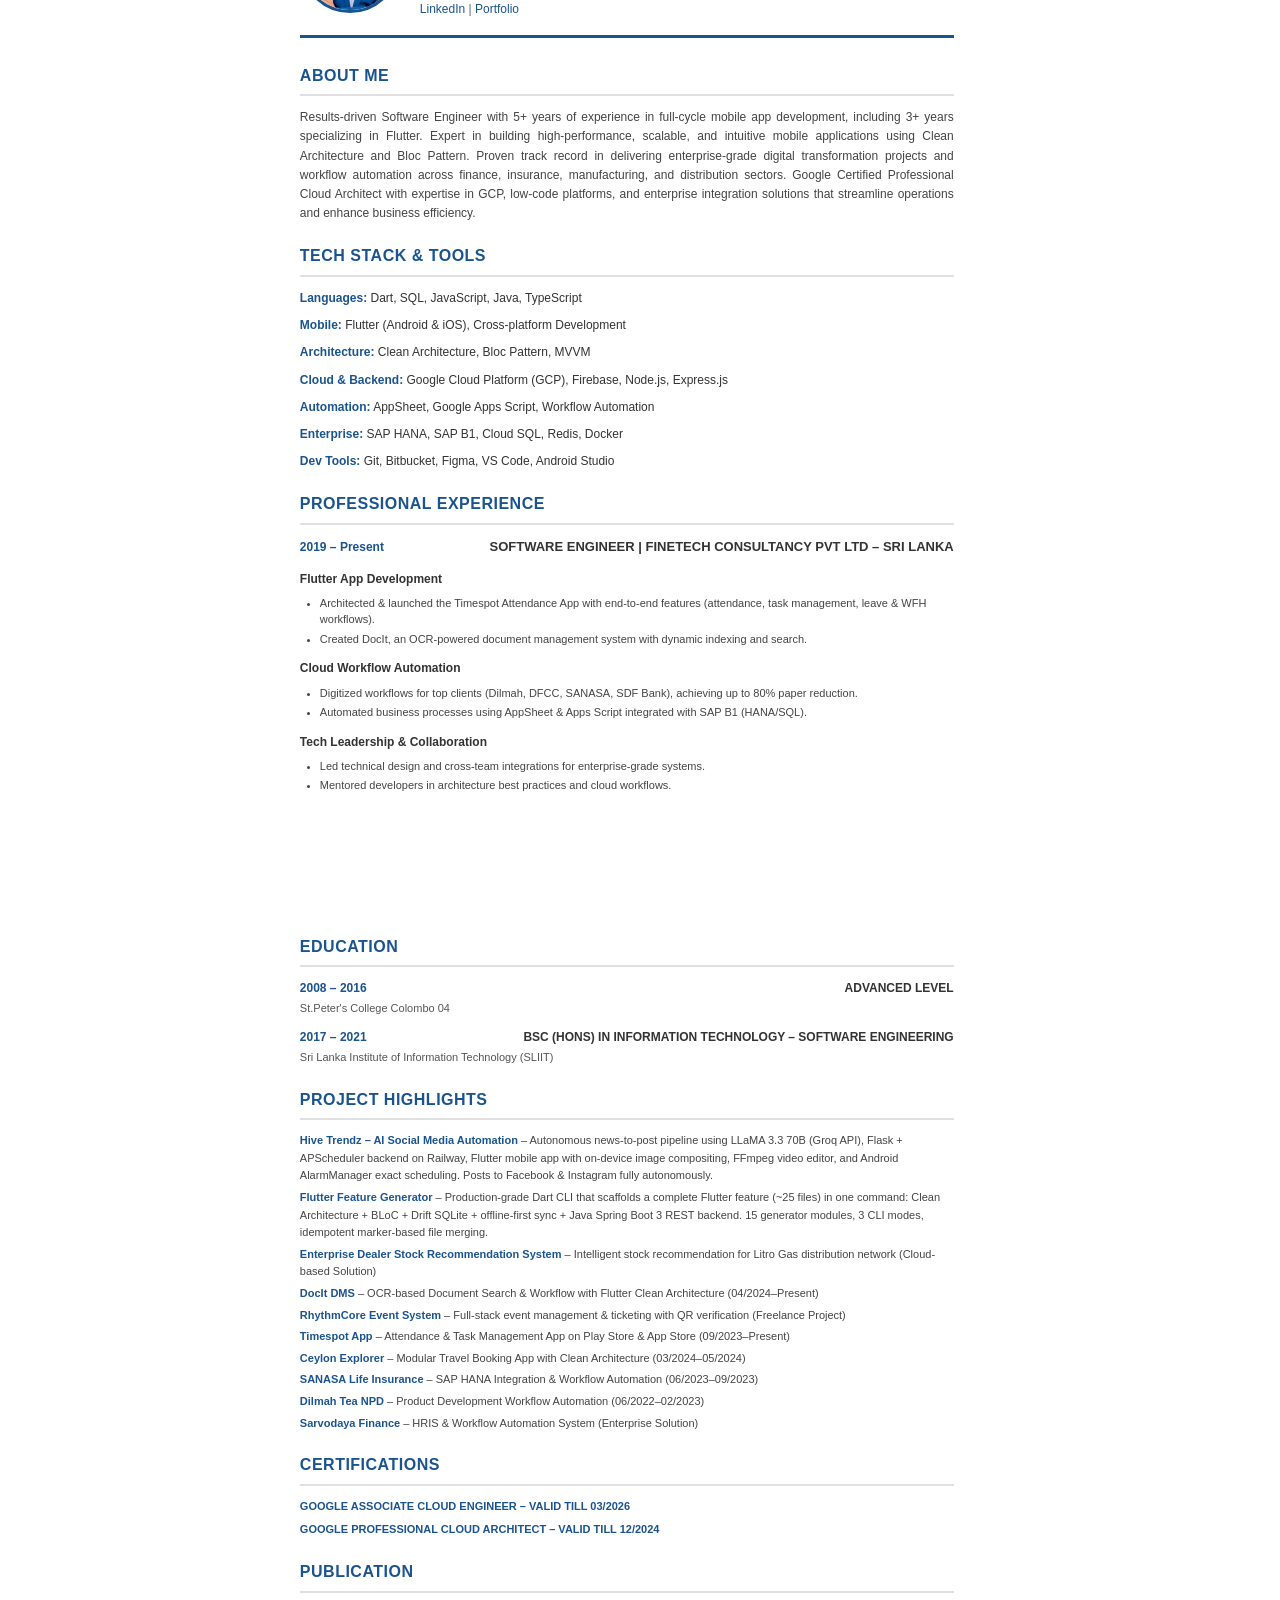
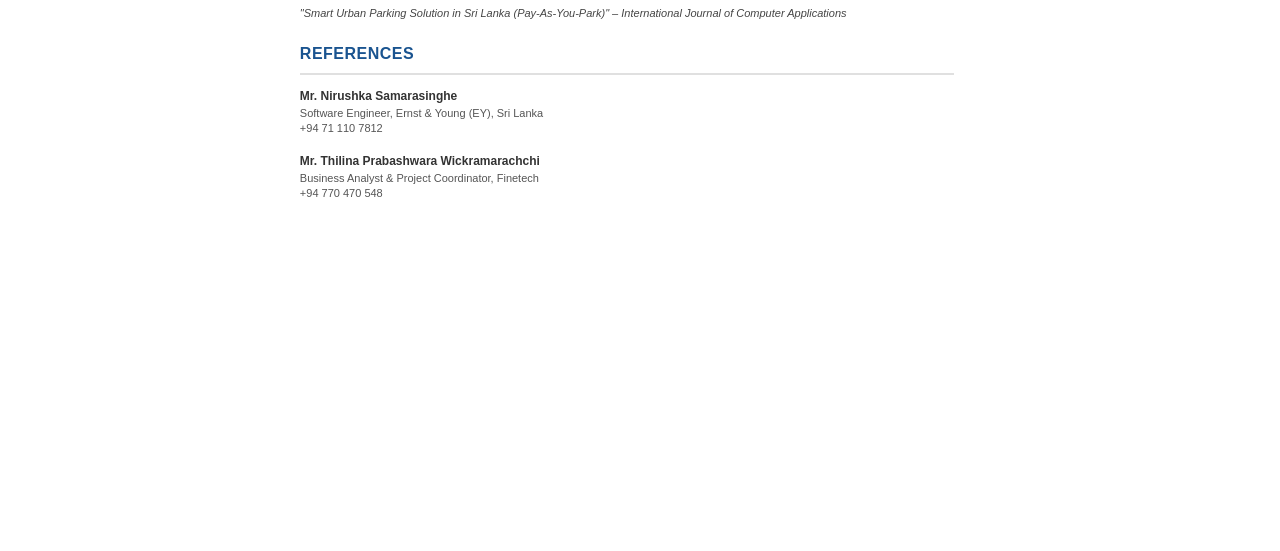
==== cv-builder/cv-template.html @ 07ee3369 "added new projects" ====
<!DOCTYPE html>
<html lang="en">
<head>
    <meta charset="UTF-8">
    <meta name="viewport" content="width=device-width, initial-scale=1.0">
    <title>Sachintha Antany - CV</title>
    <style>
        * {
            margin: 0;
            padding: 0;
            box-sizing: border-box;
        }

        body {
            font-family: 'Segoe UI', Tahoma, Geneva, Verdana, sans-serif;
            line-height: 1.6;
            color: #333;
            background: white;
        }

        .page {
            width: 180mm;
            min-height: 297mm;
            margin: -25mm auto 0 auto;
            background: white;
            padding: 0mm 7mm 12mm 0mm;
            box-sizing: border-box;
        }

        /* Header Section */
        .header {
            display: flex;
            align-items: center;
            gap: 20px;
            margin-bottom: 25px;
            padding-bottom: 15px;
            border-bottom: 3px solid #1a5490;
        }

        .profile-image {
            width: 100px;
            height: 100px;
            border-radius: 50%;
            object-fit: cover;
            border: 3px solid #1a5490;
            flex-shrink: 0;
        }

        .header-content {
            flex: 1;
        }

        .name {
            font-size: 32px;
            font-weight: bold;
            color: #1a5490;
            margin-bottom: 5px;
            letter-spacing: 0.5px;
            line-height: 1.2;
        }

        .title {
            font-size: 14px;
            color: #555;
            margin-bottom: 10px;
            font-weight: 500;
        }

        .contact-info {
            font-size: 12px;
            color: #666;
            line-height: 1.6;
        }

        .contact-info a {
            color: #1a5490;
            text-decoration: none;
        }

        /* Section Headers */
        .section {
            margin-bottom: 20px;
        }

        .section-title {
            font-size: 16px;
            font-weight: bold;
            color: #1a5490;
            text-transform: uppercase;
            letter-spacing: 0.5px;
            margin-bottom: 12px;
            padding-bottom: 6px;
            border-bottom: 2px solid #e0e0e0;
        }

        /* About Me Section */
        .about-text {
            text-align: justify;
            font-size: 12px;
            line-height: 1.6;
            color: #444;
        }

        /* Tech Stack */
        .tech-list {
            display: grid;
            gap: 8px;
        }

        .tech-item {
            font-size: 12px;
            line-height: 1.6;
        }

        .tech-label {
            font-weight: bold;
            color: #1a5490;
        }

        /* Experience Section */
        .experience-item {
            margin-bottom: 20px;
        }

        .experience-header {
            display: flex;
            justify-content: space-between;
            align-items: baseline;
            margin-bottom: 5px;
        }

        .date {
            font-weight: 600;
            color: #1a5490;
            font-size: 12px;
        }

        .position {
            font-weight: bold;
            font-size: 13px;
            color: #333;
            text-transform: uppercase;
        }

        .subsection {
            margin-top: 12px;
            margin-bottom: 12px;
        }

        .subsection-title {
            font-weight: bold;
            font-size: 12px;
            color: #333;
            margin-bottom: 4px;
        }

        .experience-item ul {
            margin-left: 20px;
            margin-top: 6px;
        }

        .experience-item li {
            font-size: 11px;
            line-height: 1.5;
            margin-bottom: 3px;
            color: #444;
        }

        /* Projects */
        .project-item {
            font-size: 11px;
            line-height: 1.6;
            margin-bottom: 4px;
            color: #444;
        }

        .project-name {
            font-weight: 600;
            color: #1a5490;
        }

        /* Education */
        .education-item {
            margin-bottom: 10px;
        }

        .education-header {
            display: flex;
            justify-content: space-between;
            align-items: baseline;
        }

        .degree {
            font-weight: bold;
            font-size: 12px;
            color: #333;
            text-transform: uppercase;
        }

        .institution {
            font-size: 11px;
            color: #555;
            margin-top: 2px;
        }

        /* Certifications */
        .cert-item {
            font-size: 11px;
            font-weight: 600;
            color: #1a5490;
            margin-bottom: 6px;
            text-transform: uppercase;
        }

        /* Publication */
        .publication-item {
            font-size: 11px;
            line-height: 1.5;
            color: #444;
            font-style: italic;
        }

        /* References */
        .reference-item {
            margin-bottom: 15px;
        }

        .reference-name {
            font-weight: bold;
            font-size: 12px;
            color: #333;
        }

        .reference-title {
            font-size: 11px;
            color: #555;
            line-height: 1.4;
        }

        /* Print styles */
        @media print {
            body {
                background: white;
                margin: 0;
                padding: 0;
            }
            .page {
                margin: -5mm 0 0 0;
                padding: 0mm 12mm 12mm 0mm;
                width: 180mm;
                height: 297mm;
                box-sizing: border-box;
                page-break-after: always;
            }
            .page:last-child {
                page-break-after: auto;
            }
        }

        /* Page 2 */
        .page-break {
            page-break-before: always;
        }
    </style>
</head>
<body>
    <!-- PAGE 1 -->
    <div class="page">
        <!-- Header -->
        <div class="header">
            <img src="../images/pro.png" alt="Sachintha Antany Profile" class="profile-image">
            <div class="header-content">
                <h1 class="name">SACHINTHA ANTANY</h1>
                <p class="title">Software Engineer | Flutter Developer | Cloud Integration Expert</p>
                <div class="contact-info">
                    +94 717804901 | <a href="mailto:sachi.antany@gmail.com">sachi.antany@gmail.com</a> | Colombo, Sri Lanka<br>
                    <a href="https://www.linkedin.com/in/sachintha-antany-b48784168/" target="_blank">LinkedIn</a> | <a href="https://sachiantany.github.io" target="_blank">Portfolio</a>
                </div>
            </div>
        </div>

        <!-- About Me -->
        <div class="section">
            <h2 class="section-title">About Me</h2>
            <p class="about-text">
                Results-driven Software Engineer with 5+ years of experience in full-cycle mobile app development, 
                including 3+ years specializing in Flutter. Expert in building high-performance, scalable, and 
                intuitive mobile applications using Clean Architecture and Bloc Pattern. Proven track record in 
                delivering enterprise-grade digital transformation projects and workflow automation across finance, 
                insurance, manufacturing, and distribution sectors. Google Certified Professional Cloud Architect 
                with expertise in GCP, low-code platforms, and enterprise integration solutions that streamline 
                operations and enhance business efficiency.
            </p>
        </div>

        <!-- Tech Stack -->
        <div class="section">
            <h2 class="section-title">Tech Stack & Tools</h2>
            <div class="tech-list">
                <div class="tech-item"><span class="tech-label">Languages:</span> Dart, SQL, JavaScript, Java, TypeScript</div>
                <div class="tech-item"><span class="tech-label">Mobile:</span> Flutter (Android & iOS), Cross-platform Development</div>
                <div class="tech-item"><span class="tech-label">Architecture:</span> Clean Architecture, Bloc Pattern, MVVM</div>
                <div class="tech-item"><span class="tech-label">Cloud & Backend:</span> Google Cloud Platform (GCP), Firebase, Node.js, Express.js</div>
                <div class="tech-item"><span class="tech-label">Automation:</span> AppSheet, Google Apps Script, Workflow Automation</div>
                <div class="tech-item"><span class="tech-label">Enterprise:</span> SAP HANA, SAP B1, Cloud SQL, Redis, Docker</div>
                <div class="tech-item"><span class="tech-label">Dev Tools:</span> Git, Bitbucket, Figma, VS Code, Android Studio</div>
            </div>
        </div>

        <!-- Professional Experience -->
        <div class="section">
            <h2 class="section-title">Professional Experience</h2>
            <div class="experience-item">
                <div class="experience-header">
                    <span class="date">2019 – Present</span>
                    <span class="position">Software Engineer | Finetech Consultancy Pvt Ltd – Sri Lanka</span>
                </div>
                
                <div class="subsection">
                    <div class="subsection-title">Flutter App Development</div>
                    <ul>
                        <li>Architected & launched the Timespot Attendance App with end-to-end features (attendance, task management, leave & WFH workflows).</li>
                        <li>Created DocIt, an OCR-powered document management system with dynamic indexing and search.</li>
                    </ul>
                </div>

                <div class="subsection">
                    <div class="subsection-title">Cloud Workflow Automation</div>
                    <ul>
                        <li>Digitized workflows for top clients (Dilmah, DFCC, SANASA, SDF Bank), achieving up to 80% paper reduction.</li>
                        <li>Automated business processes using AppSheet & Apps Script integrated with SAP B1 (HANA/SQL).</li>
                    </ul>
                </div>

                <div class="subsection">
                    <div class="subsection-title">Tech Leadership & Collaboration</div>
                    <ul>
                        <li>Led technical design and cross-team integrations for enterprise-grade systems.</li>
                        <li>Mentored developers in architecture best practices and cloud workflows.</li>
                    </ul>
                </div>
            </div>
        </div>
    </div>

    <!-- PAGE 2 -->
    <div class="page page-break">
        <!-- Education -->
         
        <div class="section">
            <h2 class="section-title">Education</h2>
            <div class="education-item">
                <div class="education-header">
                    <span class="date">2008 – 2016</span>
                    <span class="degree">Advanced Level</span>
                </div>
                <div class="institution">St.Peter's College Colombo 04</div>
            </div>
            <div class="education-item">
                <div class="education-header">
                    <span class="date">2017 – 2021</span>
                    <span class="degree">BSc (Hons) in Information Technology – Software Engineering</span>
                </div>
                <div class="institution">Sri Lanka Institute of Information Technology (SLIIT)</div>
            </div>
        </div>

        <!-- Project Highlights -->
        <div class="section">
            <h2 class="section-title">Project Highlights</h2>
            <div class="project-item">
                <span class="project-name">Hive Trendz – AI Social Media Automation</span> – Autonomous news-to-post pipeline using LLaMA 3.3 70B (Groq API), Flask + APScheduler backend on Railway, Flutter mobile app with on-device image compositing, FFmpeg video editor, and Android AlarmManager exact scheduling. Posts to Facebook & Instagram fully autonomously.
            </div>
            <div class="project-item">
                <span class="project-name">Flutter Feature Generator</span> – Production-grade Dart CLI that scaffolds a complete Flutter feature (~25 files) in one command: Clean Architecture + BLoC + Drift SQLite + offline-first sync + Java Spring Boot 3 REST backend. 15 generator modules, 3 CLI modes, idempotent marker-based file merging.
            </div>
            <div class="project-item">
                <span class="project-name">Enterprise Dealer Stock Recommendation System</span> – Intelligent stock recommendation for Litro Gas distribution network (Cloud-based Solution)
            </div>
            <div class="project-item">
                <span class="project-name">DocIt DMS</span> – OCR-based Document Search & Workflow with Flutter Clean Architecture (04/2024–Present)
            </div>
            <div class="project-item">
                <span class="project-name">RhythmCore Event System</span> – Full-stack event management & ticketing with QR verification (Freelance Project)
            </div>
            <div class="project-item">
                <span class="project-name">Timespot App</span> – Attendance & Task Management App on Play Store & App Store (09/2023–Present)
            </div>
            <div class="project-item">
                <span class="project-name">Ceylon Explorer</span> – Modular Travel Booking App with Clean Architecture (03/2024–05/2024)
            </div>
            <div class="project-item">
                <span class="project-name">SANASA Life Insurance</span> – SAP HANA Integration & Workflow Automation (06/2023–09/2023)
            </div>
            <div class="project-item">
                <span class="project-name">Dilmah Tea NPD</span> – Product Development Workflow Automation (06/2022–02/2023)
            </div>
            <div class="project-item">
                <span class="project-name">Sarvodaya Finance</span> – HRIS & Workflow Automation System (Enterprise Solution)
            </div>
        </div>

        <!-- Certifications -->
        <div class="section">
            <h2 class="section-title">Certifications</h2>
            <div class="cert-item">Google Associate Cloud Engineer – Valid till 03/2026</div>
            <div class="cert-item">Google Professional Cloud Architect – Valid till 12/2024</div>
        </div>

        <!-- Publication -->
        <div class="section">
            <h2 class="section-title">Publication</h2>
            <div class="publication-item">
                "Smart Urban Parking Solution in Sri Lanka (Pay-As-You-Park)" – International Journal of Computer Applications
            </div>
        </div>

        <!-- References -->
        <div class="section">
            <h2 class="section-title">References</h2>
            <div class="reference-item">
                <div class="reference-name">Mr. Nirushka Samarasinghe</div>
                <div class="reference-title">
                    Software Engineer, Ernst & Young (EY), Sri Lanka<br>
                    +94 71 110 7812
                </div>
            </div>
            <div class="reference-item">
                <div class="reference-name">Mr. Thilina Prabashwara Wickramarachchi</div>
                <div class="reference-title">
                    Business Analyst & Project Coordinator, Finetech<br>
                    +94 770 470 548
                </div>
            </div>
        </div>
    </div>
</body>
</html>
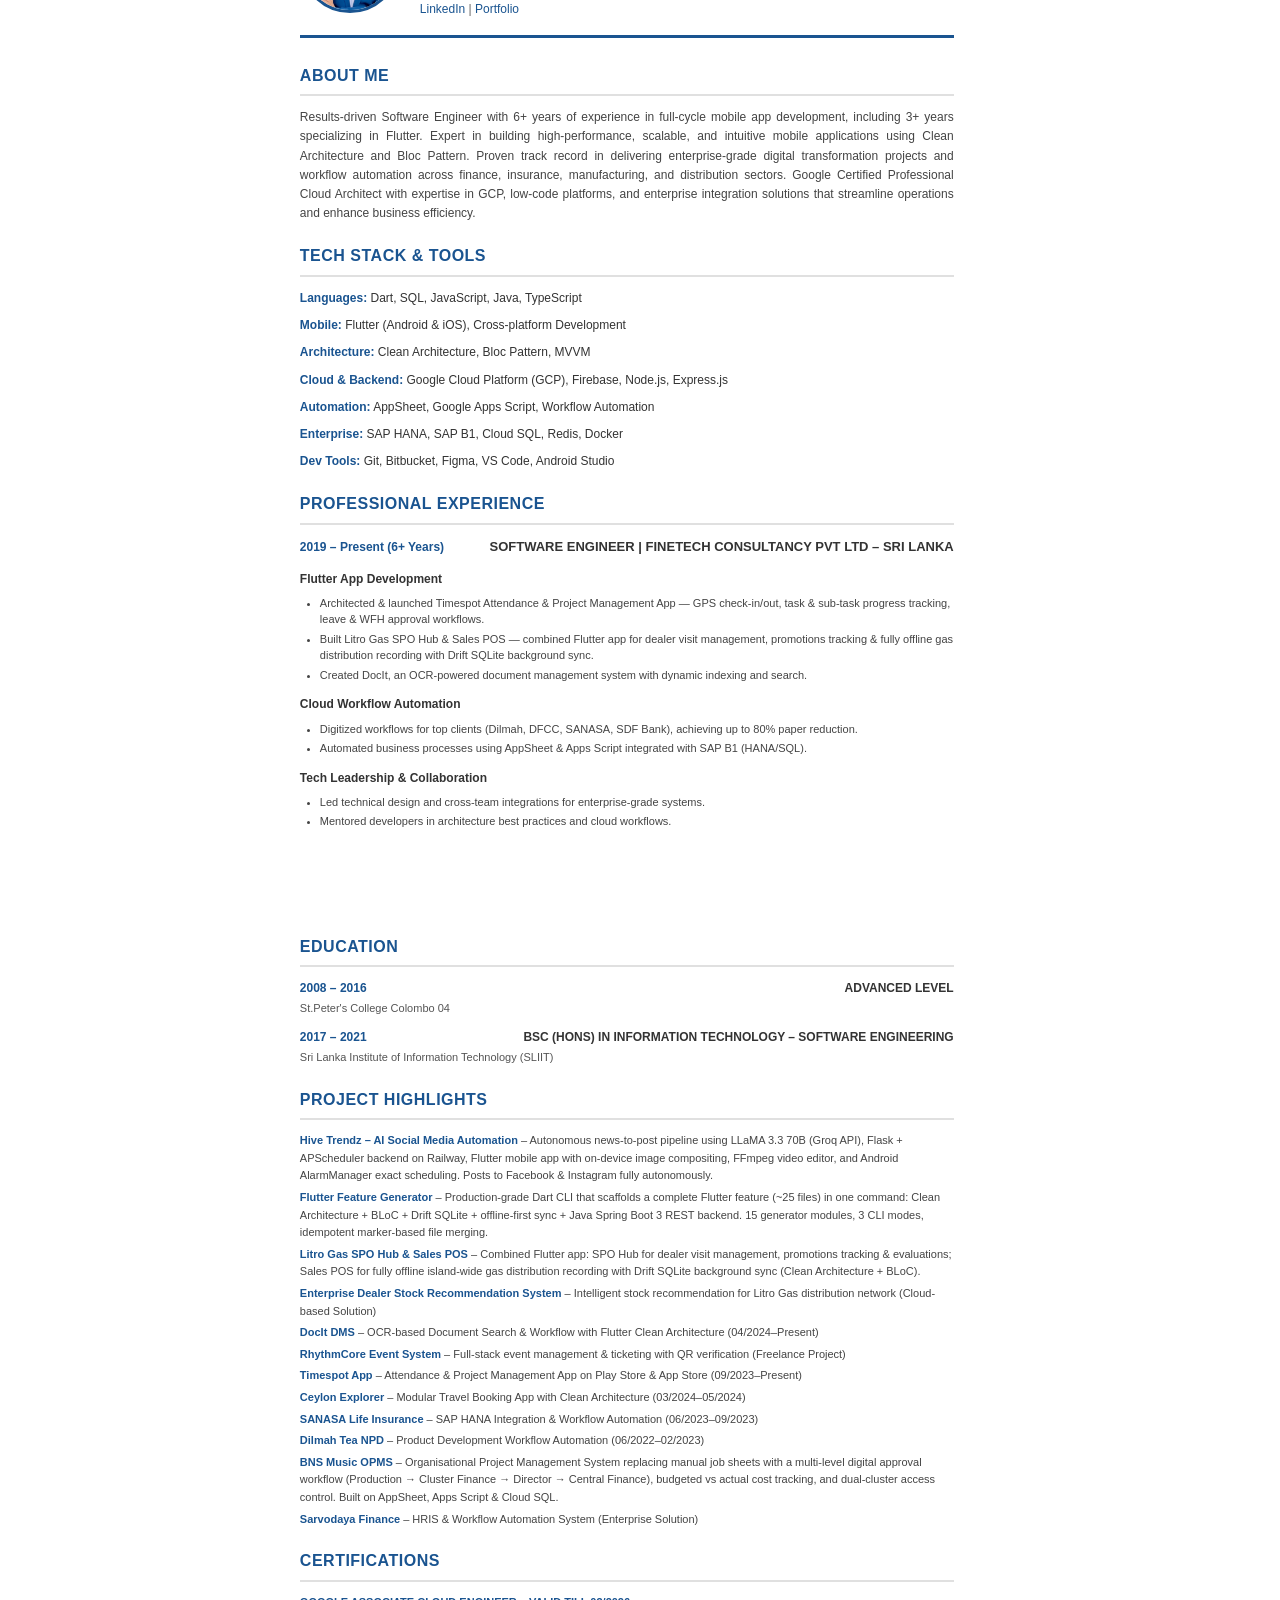
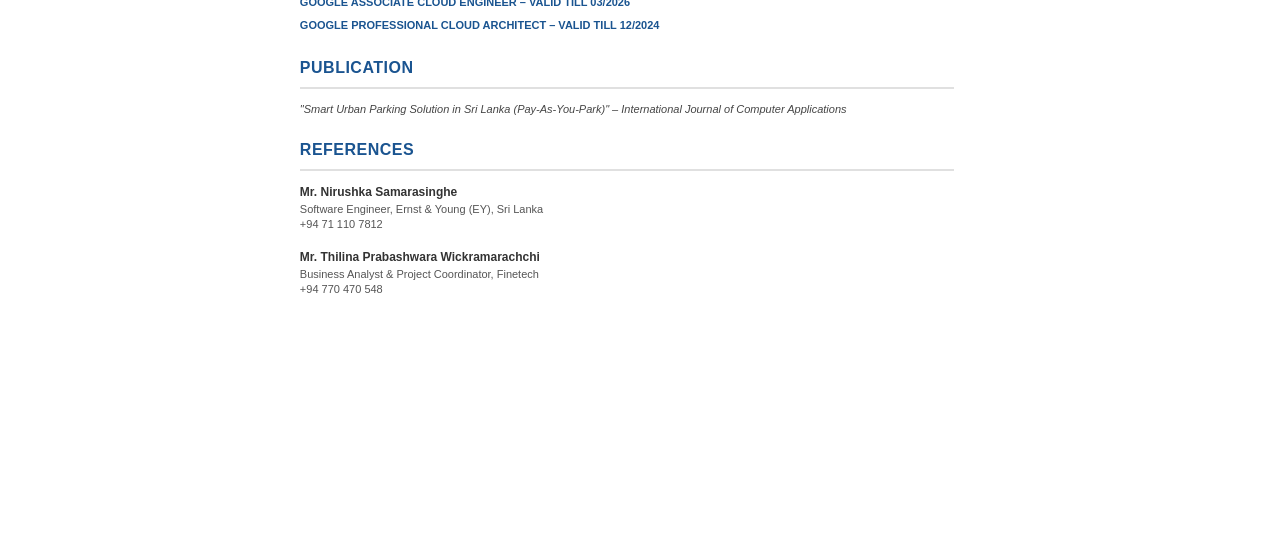
==== commit 97d5dd50: "new project added" ====
--- a/cv-builder/cv-template.html
+++ b/cv-builder/cv-template.html
@@ -274,7 +274,7 @@
                 <p class="title">Software Engineer | Flutter Developer | Cloud Integration Expert</p>
                 <div class="contact-info">
                     +94 717804901 | <a href="mailto:sachi.antany@gmail.com">sachi.antany@gmail.com</a> | Colombo, Sri Lanka<br>
-                    <a href="https://www.linkedin.com/in/sachintha-antany-b48784168/" target="_blank">LinkedIn</a> | <a href="https://sachiantany.github.io" target="_blank">Portfolio</a>
+                    <a href="https://www.linkedin.com/in/sachintha-antany-b48784168/" target="_blank">LinkedIn</a> | <a href="https://sachiantany.github.io/My-Portfolio/" target="_blank">Portfolio</a>
                 </div>
             </div>
         </div>
@@ -283,7 +283,7 @@
         <div class="section">
             <h2 class="section-title">About Me</h2>
             <p class="about-text">
-                Results-driven Software Engineer with 5+ years of experience in full-cycle mobile app development, 
+                Results-driven Software Engineer with 6+ years of experience in full-cycle mobile app development, 
                 including 3+ years specializing in Flutter. Expert in building high-performance, scalable, and 
                 intuitive mobile applications using Clean Architecture and Bloc Pattern. Proven track record in 
                 delivering enterprise-grade digital transformation projects and workflow automation across finance, 
@@ -312,14 +312,15 @@
             <h2 class="section-title">Professional Experience</h2>
             <div class="experience-item">
                 <div class="experience-header">
-                    <span class="date">2019 – Present</span>
+                    <span class="date">2019 – Present (6+ Years)</span>
                     <span class="position">Software Engineer | Finetech Consultancy Pvt Ltd – Sri Lanka</span>
                 </div>
                 
                 <div class="subsection">
                     <div class="subsection-title">Flutter App Development</div>
                     <ul>
-                        <li>Architected & launched the Timespot Attendance App with end-to-end features (attendance, task management, leave & WFH workflows).</li>
+                        <li>Architected & launched Timespot Attendance & Project Management App — GPS check-in/out, task & sub-task progress tracking, leave & WFH approval workflows.</li>
+                        <li>Built Litro Gas SPO Hub & Sales POS — combined Flutter app for dealer visit management, promotions tracking & fully offline gas distribution recording with Drift SQLite background sync.</li>
                         <li>Created DocIt, an OCR-powered document management system with dynamic indexing and search.</li>
                     </ul>
                 </div>
@@ -375,6 +376,9 @@
                 <span class="project-name">Flutter Feature Generator</span> – Production-grade Dart CLI that scaffolds a complete Flutter feature (~25 files) in one command: Clean Architecture + BLoC + Drift SQLite + offline-first sync + Java Spring Boot 3 REST backend. 15 generator modules, 3 CLI modes, idempotent marker-based file merging.
             </div>
             <div class="project-item">
+                <span class="project-name">Litro Gas SPO Hub & Sales POS</span> – Combined Flutter app: SPO Hub for dealer visit management, promotions tracking & evaluations; Sales POS for fully offline island-wide gas distribution recording with Drift SQLite background sync (Clean Architecture + BLoC).
+            </div>
+            <div class="project-item">
                 <span class="project-name">Enterprise Dealer Stock Recommendation System</span> – Intelligent stock recommendation for Litro Gas distribution network (Cloud-based Solution)
             </div>
             <div class="project-item">
@@ -384,7 +388,7 @@
                 <span class="project-name">RhythmCore Event System</span> – Full-stack event management & ticketing with QR verification (Freelance Project)
             </div>
             <div class="project-item">
-                <span class="project-name">Timespot App</span> – Attendance & Task Management App on Play Store & App Store (09/2023–Present)
+                <span class="project-name">Timespot App</span> – Attendance & Project Management App on Play Store & App Store (09/2023–Present)
             </div>
             <div class="project-item">
                 <span class="project-name">Ceylon Explorer</span> – Modular Travel Booking App with Clean Architecture (03/2024–05/2024)
@@ -394,6 +398,9 @@
             </div>
             <div class="project-item">
                 <span class="project-name">Dilmah Tea NPD</span> – Product Development Workflow Automation (06/2022–02/2023)
+            </div>
+            <div class="project-item">
+                <span class="project-name">BNS Music OPMS</span> – Organisational Project Management System replacing manual job sheets with a multi-level digital approval workflow (Production → Cluster Finance → Director → Central Finance), budgeted vs actual cost tracking, and dual-cluster access control. Built on AppSheet, Apps Script & Cloud SQL.
             </div>
             <div class="project-item">
                 <span class="project-name">Sarvodaya Finance</span> – HRIS & Workflow Automation System (Enterprise Solution)
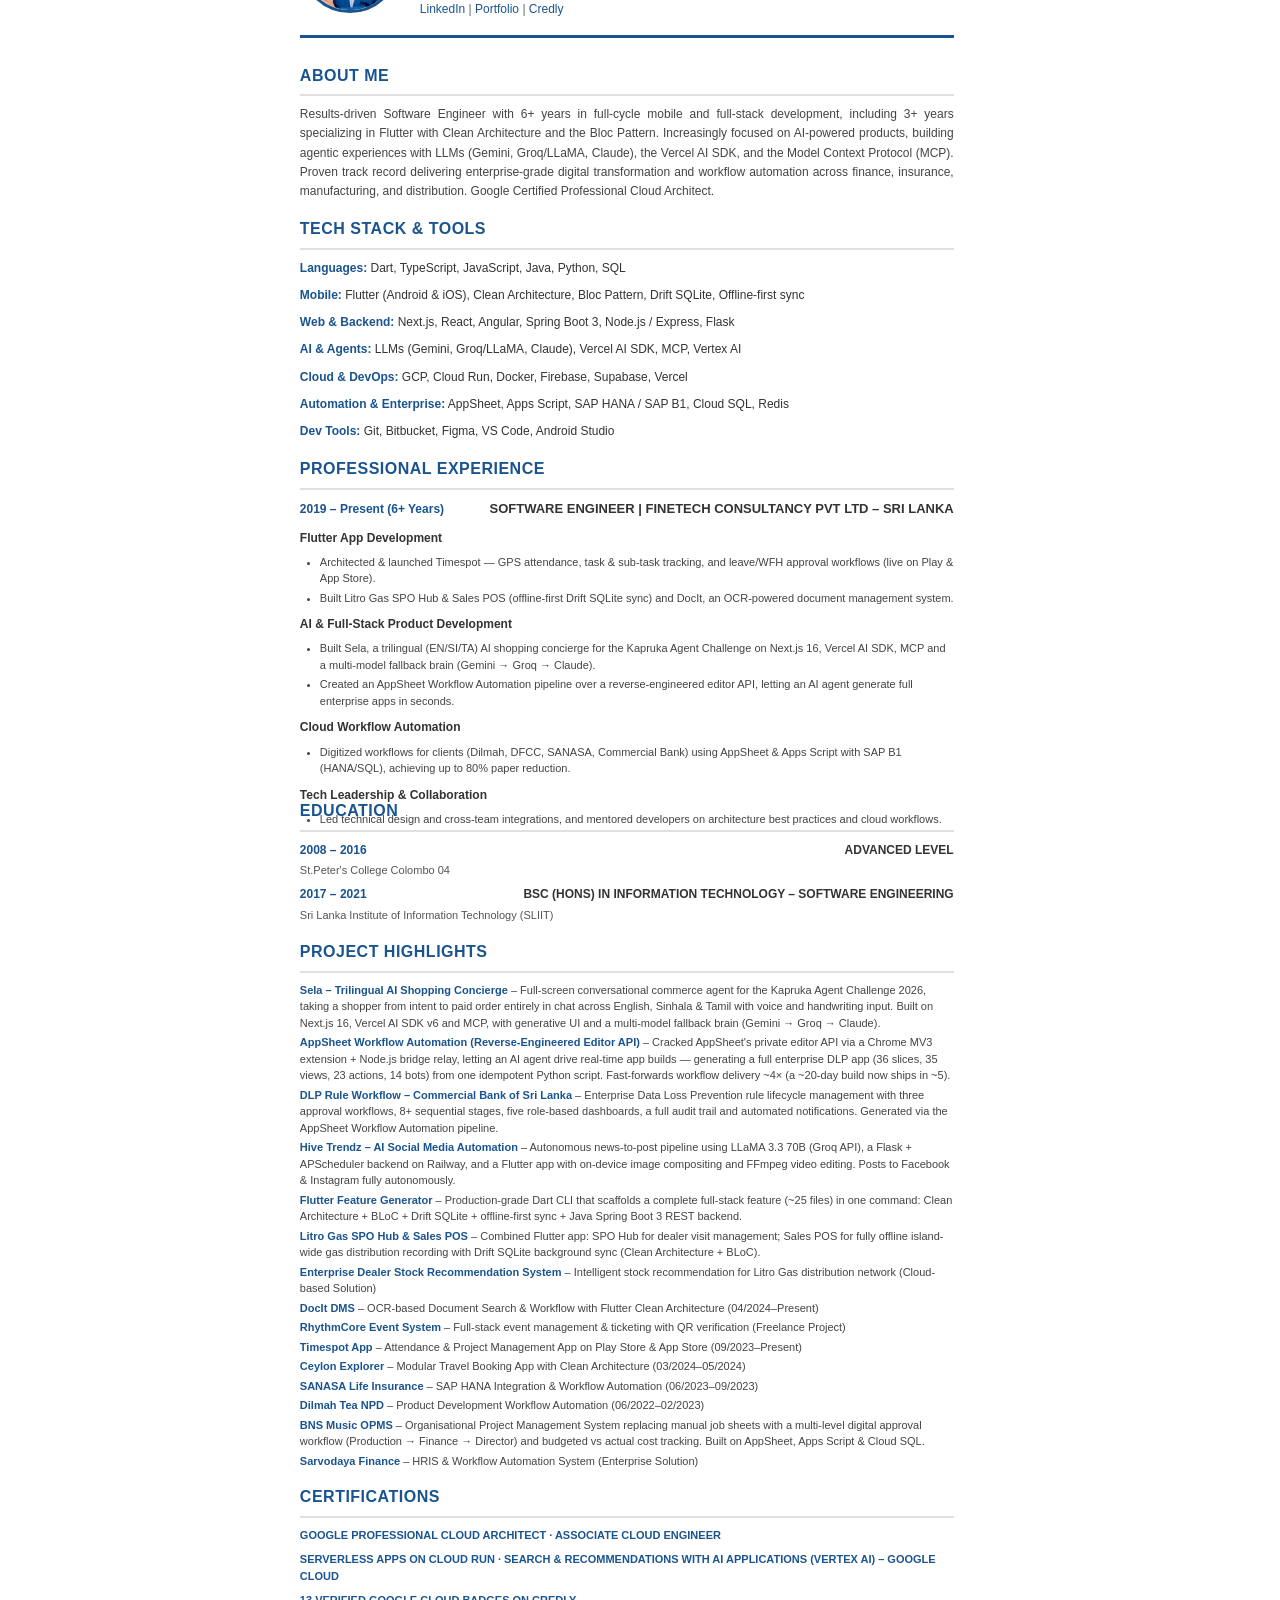
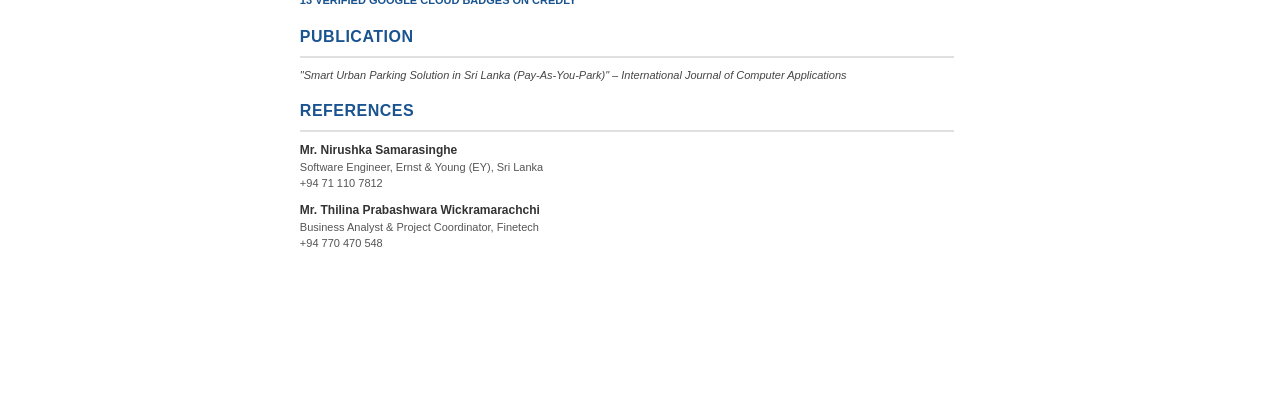
==== commit 5c5e3a89: "update: cv updated" ====
--- a/cv-builder/cv-template.html
+++ b/cv-builder/cv-template.html
@@ -20,7 +20,6 @@
 
         .page {
             width: 180mm;
-            min-height: 297mm;
             margin: -25mm auto 0 auto;
             background: white;
             padding: 0mm 7mm 12mm 0mm;
@@ -79,7 +78,7 @@
 
         /* Section Headers */
         .section {
-            margin-bottom: 20px;
+            margin-bottom: 15px;
         }
 
         .section-title {
@@ -88,7 +87,7 @@
             color: #1a5490;
             text-transform: uppercase;
             letter-spacing: 0.5px;
-            margin-bottom: 12px;
+            margin-bottom: 9px;
             padding-bottom: 6px;
             border-bottom: 2px solid #e0e0e0;
         }
@@ -143,8 +142,8 @@
         }
 
         .subsection {
-            margin-top: 12px;
-            margin-bottom: 12px;
+            margin-top: 9px;
+            margin-bottom: 9px;
         }
 
         .subsection-title {
@@ -169,8 +168,8 @@
         /* Projects */
         .project-item {
             font-size: 11px;
-            line-height: 1.6;
-            margin-bottom: 4px;
+            line-height: 1.5;
+            margin-bottom: 3px;
             color: #444;
         }
 
@@ -181,7 +180,7 @@
 
         /* Education */
         .education-item {
-            margin-bottom: 10px;
+            margin-bottom: 6px;
         }
 
         .education-header {
@@ -222,7 +221,7 @@
 
         /* References */
         .reference-item {
-            margin-bottom: 15px;
+            margin-bottom: 10px;
         }
 
         .reference-name {
@@ -238,6 +237,10 @@
         }
 
         /* Print styles */
+        @page {
+            size: A4;
+            margin: 9mm 15mm;
+        }
         @media print {
             body {
                 background: white;
@@ -245,10 +248,9 @@
                 padding: 0;
             }
             .page {
-                margin: -5mm 0 0 0;
-                padding: 0mm 12mm 12mm 0mm;
-                width: 180mm;
-                height: 297mm;
+                margin: 0;
+                padding: 0;
+                width: auto;
                 box-sizing: border-box;
                 page-break-after: always;
             }
@@ -271,10 +273,10 @@
             <img src="../images/pro.png" alt="Sachintha Antany Profile" class="profile-image">
             <div class="header-content">
                 <h1 class="name">SACHINTHA ANTANY</h1>
-                <p class="title">Software Engineer | Flutter Developer | Cloud Integration Expert</p>
+                <p class="title">Software Engineer | Flutter & Full-Stack Developer | AI Agents & Cloud Integration</p>
                 <div class="contact-info">
                     +94 717804901 | <a href="mailto:sachi.antany@gmail.com">sachi.antany@gmail.com</a> | Colombo, Sri Lanka<br>
-                    <a href="https://www.linkedin.com/in/sachintha-antany-b48784168/" target="_blank">LinkedIn</a> | <a href="https://sachiantany.github.io/My-Portfolio/" target="_blank">Portfolio</a>
+                    <a href="https://www.linkedin.com/in/sachintha-antany-b48784168/" target="_blank">LinkedIn</a> | <a href="https://sachintha-antany.netlify.app/" target="_blank">Portfolio</a> | <a href="https://www.credly.com/users/sachintha-antany.1f19a389/badges" target="_blank">Credly</a>
                 </div>
             </div>
         </div>
@@ -283,13 +285,12 @@
         <div class="section">
             <h2 class="section-title">About Me</h2>
             <p class="about-text">
-                Results-driven Software Engineer with 6+ years of experience in full-cycle mobile app development, 
-                including 3+ years specializing in Flutter. Expert in building high-performance, scalable, and 
-                intuitive mobile applications using Clean Architecture and Bloc Pattern. Proven track record in 
-                delivering enterprise-grade digital transformation projects and workflow automation across finance, 
-                insurance, manufacturing, and distribution sectors. Google Certified Professional Cloud Architect 
-                with expertise in GCP, low-code platforms, and enterprise integration solutions that streamline 
-                operations and enhance business efficiency.
+                Results-driven Software Engineer with 6+ years in full-cycle mobile and full-stack development,
+                including 3+ years specializing in Flutter with Clean Architecture and the Bloc Pattern. Increasingly
+                focused on AI-powered products, building agentic experiences with LLMs (Gemini, Groq/LLaMA, Claude),
+                the Vercel AI SDK, and the Model Context Protocol (MCP). Proven track record delivering enterprise-grade
+                digital transformation and workflow automation across finance, insurance, manufacturing, and
+                distribution. Google Certified Professional Cloud Architect.
             </p>
         </div>
 
@@ -297,12 +298,12 @@
         <div class="section">
             <h2 class="section-title">Tech Stack & Tools</h2>
             <div class="tech-list">
-                <div class="tech-item"><span class="tech-label">Languages:</span> Dart, SQL, JavaScript, Java, TypeScript</div>
-                <div class="tech-item"><span class="tech-label">Mobile:</span> Flutter (Android & iOS), Cross-platform Development</div>
-                <div class="tech-item"><span class="tech-label">Architecture:</span> Clean Architecture, Bloc Pattern, MVVM</div>
-                <div class="tech-item"><span class="tech-label">Cloud & Backend:</span> Google Cloud Platform (GCP), Firebase, Node.js, Express.js</div>
-                <div class="tech-item"><span class="tech-label">Automation:</span> AppSheet, Google Apps Script, Workflow Automation</div>
-                <div class="tech-item"><span class="tech-label">Enterprise:</span> SAP HANA, SAP B1, Cloud SQL, Redis, Docker</div>
+                <div class="tech-item"><span class="tech-label">Languages:</span> Dart, TypeScript, JavaScript, Java, Python, SQL</div>
+                <div class="tech-item"><span class="tech-label">Mobile:</span> Flutter (Android & iOS), Clean Architecture, Bloc Pattern, Drift SQLite, Offline-first sync</div>
+                <div class="tech-item"><span class="tech-label">Web & Backend:</span> Next.js, React, Angular, Spring Boot 3, Node.js / Express, Flask</div>
+                <div class="tech-item"><span class="tech-label">AI & Agents:</span> LLMs (Gemini, Groq/LLaMA, Claude), Vercel AI SDK, MCP, Vertex AI</div>
+                <div class="tech-item"><span class="tech-label">Cloud & DevOps:</span> GCP, Cloud Run, Docker, Firebase, Supabase, Vercel</div>
+                <div class="tech-item"><span class="tech-label">Automation & Enterprise:</span> AppSheet, Apps Script, SAP HANA / SAP B1, Cloud SQL, Redis</div>
                 <div class="tech-item"><span class="tech-label">Dev Tools:</span> Git, Bitbucket, Figma, VS Code, Android Studio</div>
             </div>
         </div>
@@ -319,25 +320,30 @@
                 <div class="subsection">
                     <div class="subsection-title">Flutter App Development</div>
                     <ul>
-                        <li>Architected & launched Timespot Attendance & Project Management App — GPS check-in/out, task & sub-task progress tracking, leave & WFH approval workflows.</li>
-                        <li>Built Litro Gas SPO Hub & Sales POS — combined Flutter app for dealer visit management, promotions tracking & fully offline gas distribution recording with Drift SQLite background sync.</li>
-                        <li>Created DocIt, an OCR-powered document management system with dynamic indexing and search.</li>
+                        <li>Architected & launched Timespot — GPS attendance, task & sub-task tracking, and leave/WFH approval workflows (live on Play & App Store).</li>
+                        <li>Built Litro Gas SPO Hub & Sales POS (offline-first Drift SQLite sync) and DocIt, an OCR-powered document management system.</li>
+                    </ul>
+                </div>
+
+                <div class="subsection">
+                    <div class="subsection-title">AI & Full-Stack Product Development</div>
+                    <ul>
+                        <li>Built Sela, a trilingual (EN/SI/TA) AI shopping concierge for the Kapruka Agent Challenge on Next.js 16, Vercel AI SDK, MCP and a multi-model fallback brain (Gemini → Groq → Claude).</li>
+                        <li>Created an AppSheet Workflow Automation pipeline over a reverse-engineered editor API, letting an AI agent generate full enterprise apps in seconds.</li>
                     </ul>
                 </div>
 
                 <div class="subsection">
                     <div class="subsection-title">Cloud Workflow Automation</div>
                     <ul>
-                        <li>Digitized workflows for top clients (Dilmah, DFCC, SANASA, SDF Bank), achieving up to 80% paper reduction.</li>
-                        <li>Automated business processes using AppSheet & Apps Script integrated with SAP B1 (HANA/SQL).</li>
+                        <li>Digitized workflows for clients (Dilmah, DFCC, SANASA, Commercial Bank) using AppSheet & Apps Script with SAP B1 (HANA/SQL), achieving up to 80% paper reduction.</li>
                     </ul>
                 </div>
 
                 <div class="subsection">
                     <div class="subsection-title">Tech Leadership & Collaboration</div>
                     <ul>
-                        <li>Led technical design and cross-team integrations for enterprise-grade systems.</li>
-                        <li>Mentored developers in architecture best practices and cloud workflows.</li>
+                        <li>Led technical design and cross-team integrations, and mentored developers on architecture best practices and cloud workflows.</li>
                     </ul>
                 </div>
             </div>
@@ -370,13 +376,22 @@
         <div class="section">
             <h2 class="section-title">Project Highlights</h2>
             <div class="project-item">
-                <span class="project-name">Hive Trendz – AI Social Media Automation</span> – Autonomous news-to-post pipeline using LLaMA 3.3 70B (Groq API), Flask + APScheduler backend on Railway, Flutter mobile app with on-device image compositing, FFmpeg video editor, and Android AlarmManager exact scheduling. Posts to Facebook & Instagram fully autonomously.
-            </div>
-            <div class="project-item">
-                <span class="project-name">Flutter Feature Generator</span> – Production-grade Dart CLI that scaffolds a complete Flutter feature (~25 files) in one command: Clean Architecture + BLoC + Drift SQLite + offline-first sync + Java Spring Boot 3 REST backend. 15 generator modules, 3 CLI modes, idempotent marker-based file merging.
-            </div>
-            <div class="project-item">
-                <span class="project-name">Litro Gas SPO Hub & Sales POS</span> – Combined Flutter app: SPO Hub for dealer visit management, promotions tracking & evaluations; Sales POS for fully offline island-wide gas distribution recording with Drift SQLite background sync (Clean Architecture + BLoC).
+                <span class="project-name">Sela – Trilingual AI Shopping Concierge</span> – Full-screen conversational commerce agent for the Kapruka Agent Challenge 2026, taking a shopper from intent to paid order entirely in chat across English, Sinhala & Tamil with voice and handwriting input. Built on Next.js 16, Vercel AI SDK v6 and MCP, with generative UI and a multi-model fallback brain (Gemini → Groq → Claude).
+            </div>
+            <div class="project-item">
+                <span class="project-name">AppSheet Workflow Automation (Reverse-Engineered Editor API)</span> – Cracked AppSheet's private editor API via a Chrome MV3 extension + Node.js bridge relay, letting an AI agent drive real-time app builds — generating a full enterprise DLP app (36 slices, 35 views, 23 actions, 14 bots) from one idempotent Python script. Fast-forwards workflow delivery ~4× (a ~20-day build now ships in ~5).
+            </div>
+            <div class="project-item">
+                <span class="project-name">DLP Rule Workflow – Commercial Bank of Sri Lanka</span> – Enterprise Data Loss Prevention rule lifecycle management with three approval workflows, 8+ sequential stages, five role-based dashboards, a full audit trail and automated notifications. Generated via the AppSheet Workflow Automation pipeline.
+            </div>
+            <div class="project-item">
+                <span class="project-name">Hive Trendz – AI Social Media Automation</span> – Autonomous news-to-post pipeline using LLaMA 3.3 70B (Groq API), a Flask + APScheduler backend on Railway, and a Flutter app with on-device image compositing and FFmpeg video editing. Posts to Facebook & Instagram fully autonomously.
+            </div>
+            <div class="project-item">
+                <span class="project-name">Flutter Feature Generator</span> – Production-grade Dart CLI that scaffolds a complete full-stack feature (~25 files) in one command: Clean Architecture + BLoC + Drift SQLite + offline-first sync + Java Spring Boot 3 REST backend.
+            </div>
+            <div class="project-item">
+                <span class="project-name">Litro Gas SPO Hub & Sales POS</span> – Combined Flutter app: SPO Hub for dealer visit management; Sales POS for fully offline island-wide gas distribution recording with Drift SQLite background sync (Clean Architecture + BLoC).
             </div>
             <div class="project-item">
                 <span class="project-name">Enterprise Dealer Stock Recommendation System</span> – Intelligent stock recommendation for Litro Gas distribution network (Cloud-based Solution)
@@ -400,7 +415,7 @@
                 <span class="project-name">Dilmah Tea NPD</span> – Product Development Workflow Automation (06/2022–02/2023)
             </div>
             <div class="project-item">
-                <span class="project-name">BNS Music OPMS</span> – Organisational Project Management System replacing manual job sheets with a multi-level digital approval workflow (Production → Cluster Finance → Director → Central Finance), budgeted vs actual cost tracking, and dual-cluster access control. Built on AppSheet, Apps Script & Cloud SQL.
+                <span class="project-name">BNS Music OPMS</span> – Organisational Project Management System replacing manual job sheets with a multi-level digital approval workflow (Production → Finance → Director) and budgeted vs actual cost tracking. Built on AppSheet, Apps Script & Cloud SQL.
             </div>
             <div class="project-item">
                 <span class="project-name">Sarvodaya Finance</span> – HRIS & Workflow Automation System (Enterprise Solution)
@@ -410,8 +425,9 @@
         <!-- Certifications -->
         <div class="section">
             <h2 class="section-title">Certifications</h2>
-            <div class="cert-item">Google Associate Cloud Engineer – Valid till 03/2026</div>
-            <div class="cert-item">Google Professional Cloud Architect – Valid till 12/2024</div>
+            <div class="cert-item">Google Professional Cloud Architect · Associate Cloud Engineer</div>
+            <div class="cert-item">Serverless Apps on Cloud Run · Search & Recommendations with AI Applications (Vertex AI) – Google Cloud</div>
+            <div class="cert-item">13 verified Google Cloud badges on Credly</div>
         </div>
 
         <!-- Publication -->
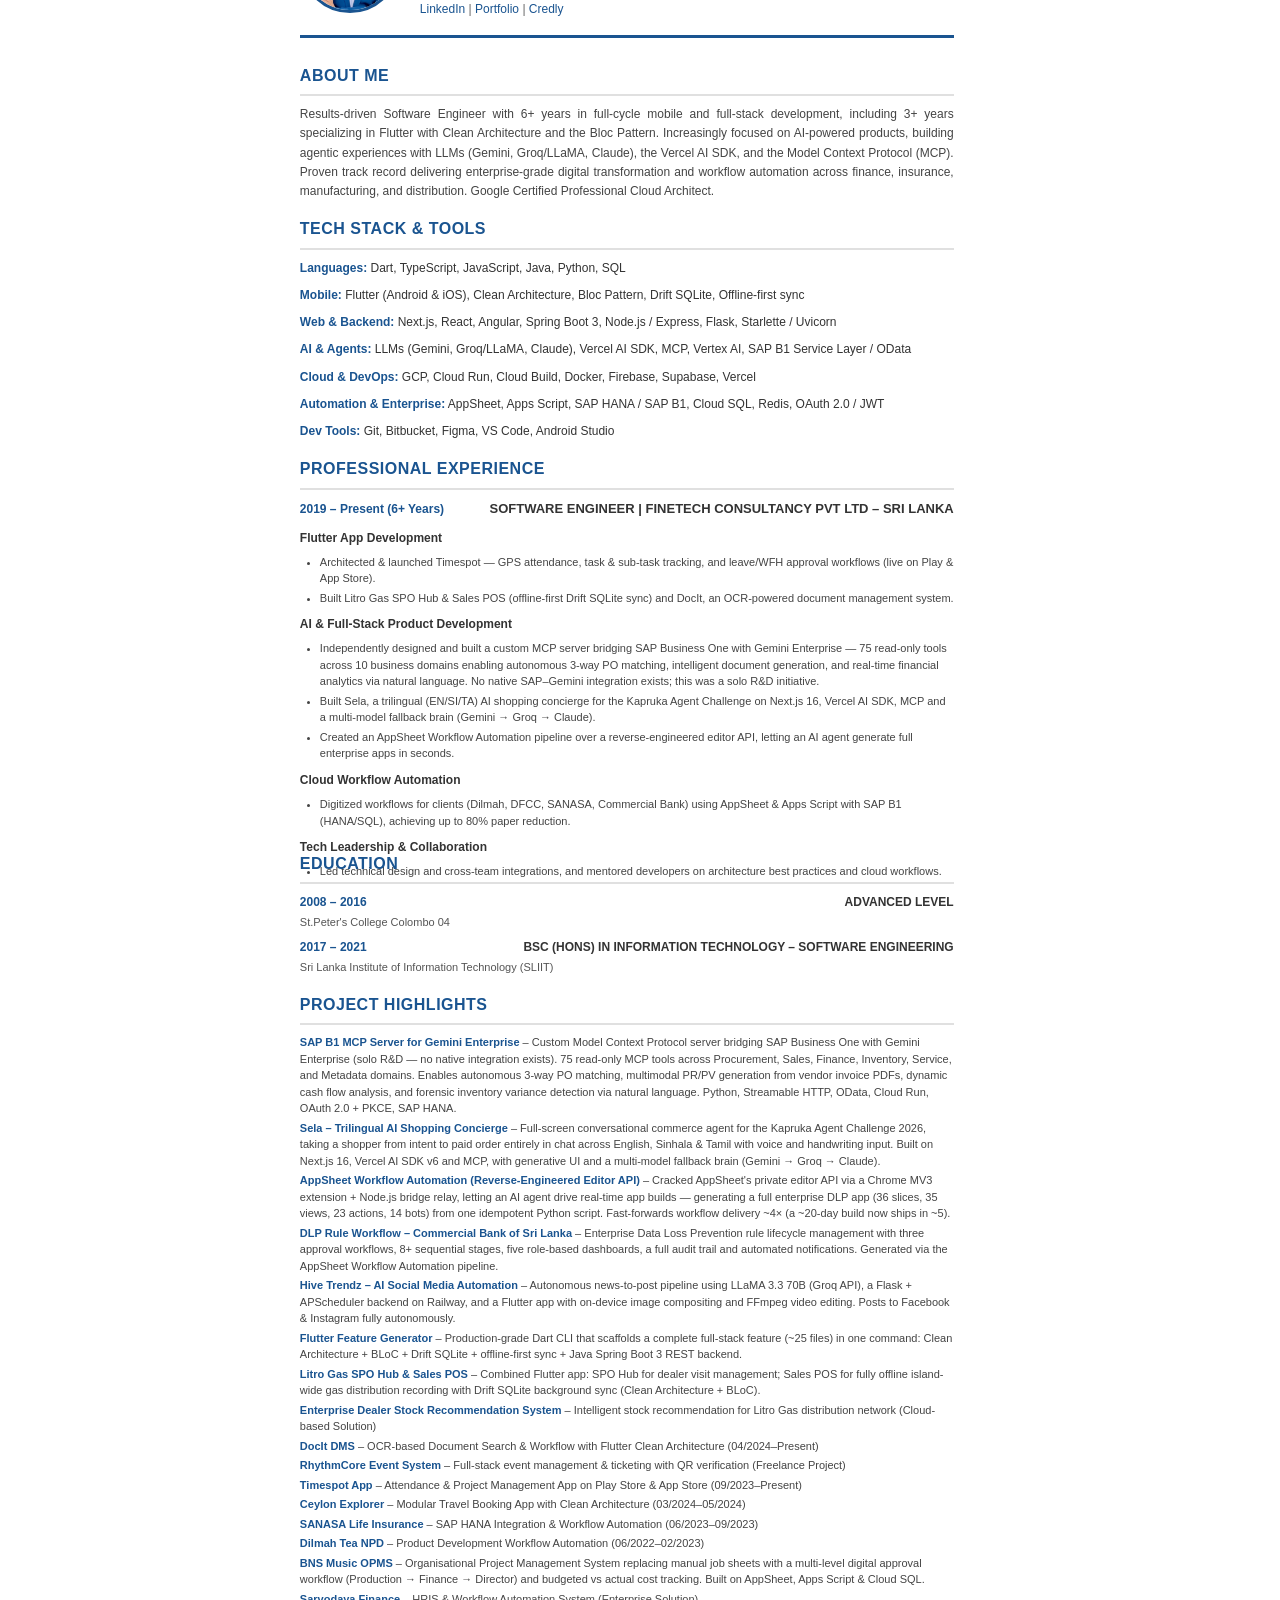
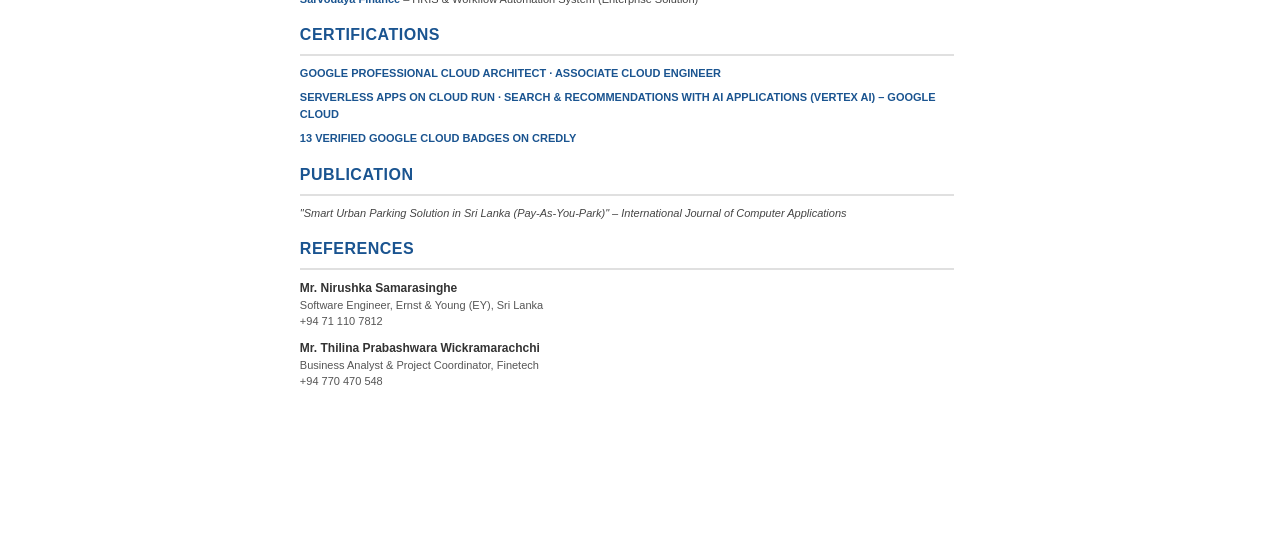
==== commit d8c41ca3: "update: add sample audit report, update CV with SAP MCP project and tech stack Co-Authored-By: Claud" ====
--- a/cv-builder/cv-template.html
+++ b/cv-builder/cv-template.html
@@ -300,10 +300,10 @@
             <div class="tech-list">
                 <div class="tech-item"><span class="tech-label">Languages:</span> Dart, TypeScript, JavaScript, Java, Python, SQL</div>
                 <div class="tech-item"><span class="tech-label">Mobile:</span> Flutter (Android & iOS), Clean Architecture, Bloc Pattern, Drift SQLite, Offline-first sync</div>
-                <div class="tech-item"><span class="tech-label">Web & Backend:</span> Next.js, React, Angular, Spring Boot 3, Node.js / Express, Flask</div>
-                <div class="tech-item"><span class="tech-label">AI & Agents:</span> LLMs (Gemini, Groq/LLaMA, Claude), Vercel AI SDK, MCP, Vertex AI</div>
-                <div class="tech-item"><span class="tech-label">Cloud & DevOps:</span> GCP, Cloud Run, Docker, Firebase, Supabase, Vercel</div>
-                <div class="tech-item"><span class="tech-label">Automation & Enterprise:</span> AppSheet, Apps Script, SAP HANA / SAP B1, Cloud SQL, Redis</div>
+                <div class="tech-item"><span class="tech-label">Web & Backend:</span> Next.js, React, Angular, Spring Boot 3, Node.js / Express, Flask, Starlette / Uvicorn</div>
+                <div class="tech-item"><span class="tech-label">AI & Agents:</span> LLMs (Gemini, Groq/LLaMA, Claude), Vercel AI SDK, MCP, Vertex AI, SAP B1 Service Layer / OData</div>
+                <div class="tech-item"><span class="tech-label">Cloud & DevOps:</span> GCP, Cloud Run, Cloud Build, Docker, Firebase, Supabase, Vercel</div>
+                <div class="tech-item"><span class="tech-label">Automation & Enterprise:</span> AppSheet, Apps Script, SAP HANA / SAP B1, Cloud SQL, Redis, OAuth 2.0 / JWT</div>
                 <div class="tech-item"><span class="tech-label">Dev Tools:</span> Git, Bitbucket, Figma, VS Code, Android Studio</div>
             </div>
         </div>
@@ -328,6 +328,7 @@
                 <div class="subsection">
                     <div class="subsection-title">AI & Full-Stack Product Development</div>
                     <ul>
+                        <li>Independently designed and built a custom MCP server bridging SAP Business One with Gemini Enterprise — 75 read-only tools across 10 business domains enabling autonomous 3-way PO matching, intelligent document generation, and real-time financial analytics via natural language. No native SAP–Gemini integration exists; this was a solo R&D initiative.</li>
                         <li>Built Sela, a trilingual (EN/SI/TA) AI shopping concierge for the Kapruka Agent Challenge on Next.js 16, Vercel AI SDK, MCP and a multi-model fallback brain (Gemini → Groq → Claude).</li>
                         <li>Created an AppSheet Workflow Automation pipeline over a reverse-engineered editor API, letting an AI agent generate full enterprise apps in seconds.</li>
                     </ul>
@@ -375,6 +376,9 @@
         <!-- Project Highlights -->
         <div class="section">
             <h2 class="section-title">Project Highlights</h2>
+            <div class="project-item">
+                <span class="project-name">SAP B1 MCP Server for Gemini Enterprise</span> – Custom Model Context Protocol server bridging SAP Business One with Gemini Enterprise (solo R&D — no native integration exists). 75 read-only MCP tools across Procurement, Sales, Finance, Inventory, Service, and Metadata domains. Enables autonomous 3-way PO matching, multimodal PR/PV generation from vendor invoice PDFs, dynamic cash flow analysis, and forensic inventory variance detection via natural language. Python, Streamable HTTP, OData, Cloud Run, OAuth 2.0 + PKCE, SAP HANA.
+            </div>
             <div class="project-item">
                 <span class="project-name">Sela – Trilingual AI Shopping Concierge</span> – Full-screen conversational commerce agent for the Kapruka Agent Challenge 2026, taking a shopper from intent to paid order entirely in chat across English, Sinhala & Tamil with voice and handwriting input. Built on Next.js 16, Vercel AI SDK v6 and MCP, with generative UI and a multi-model fallback brain (Gemini → Groq → Claude).
             </div>
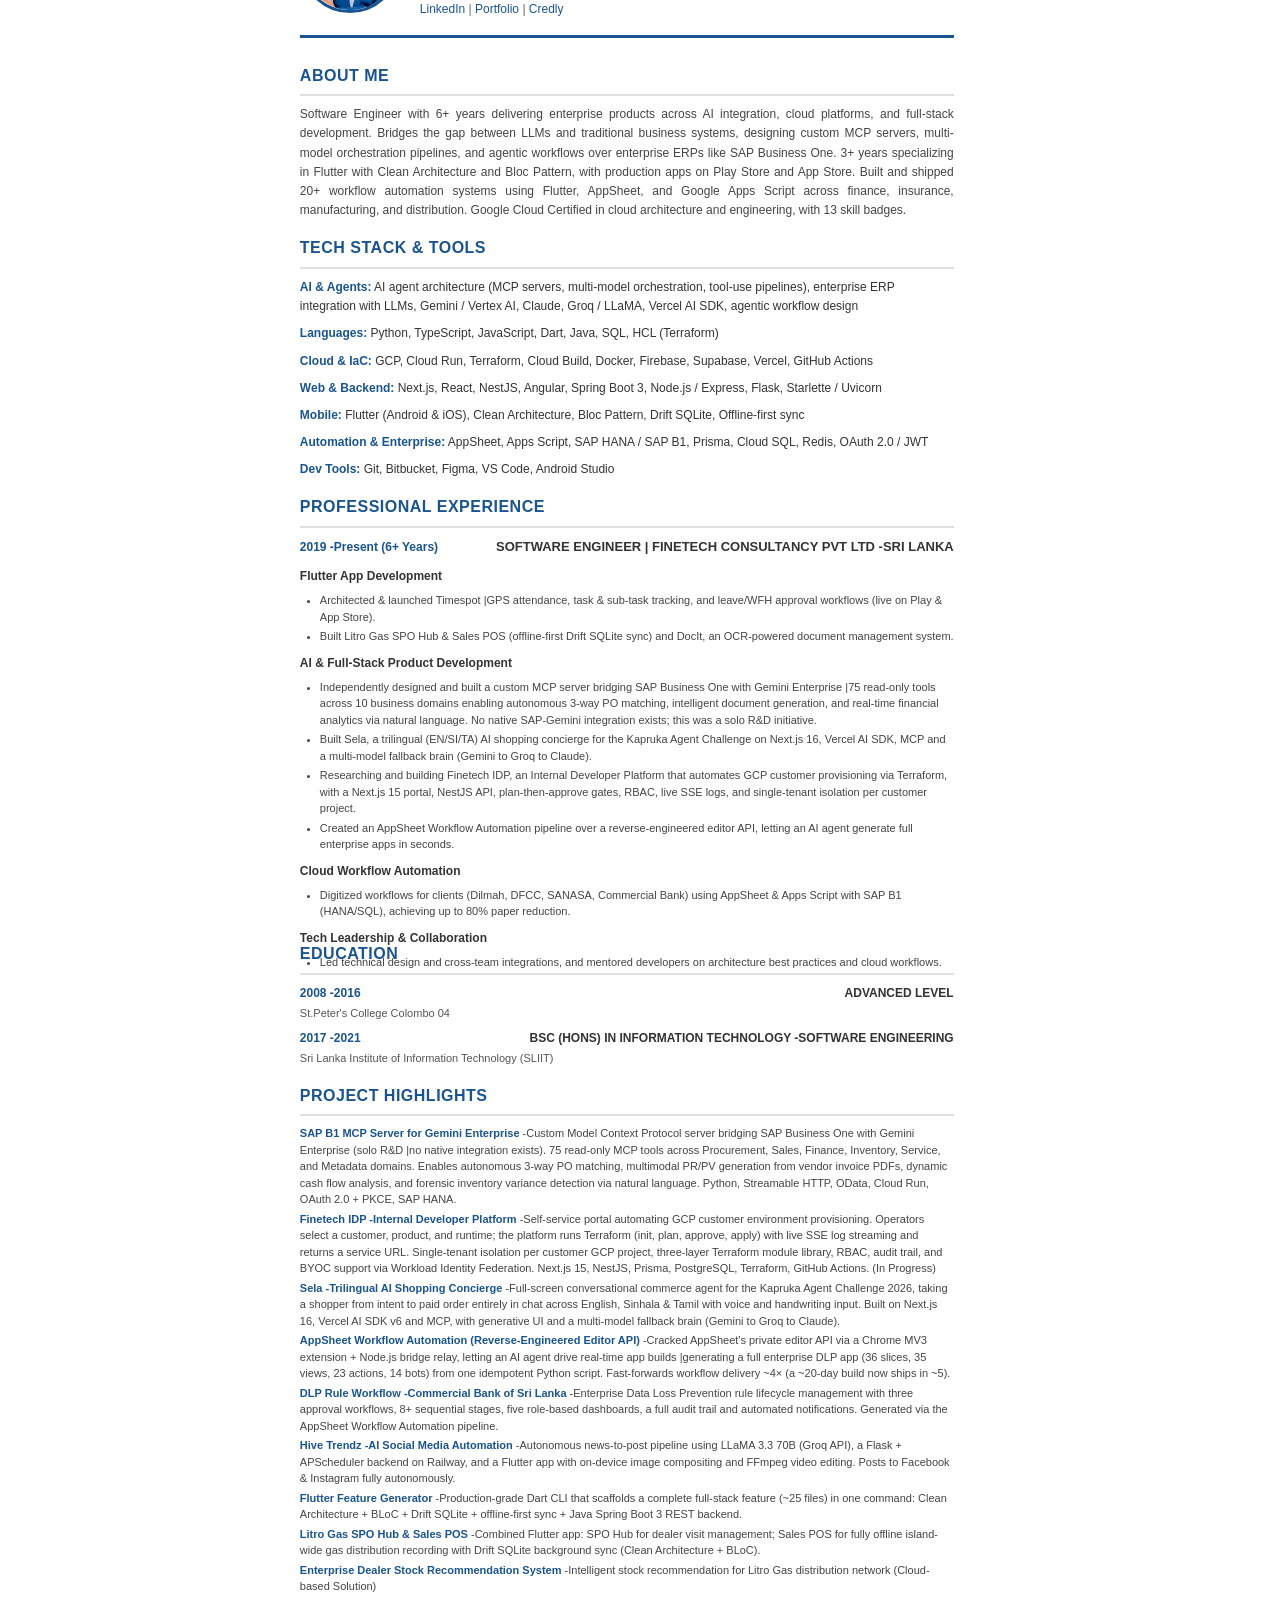
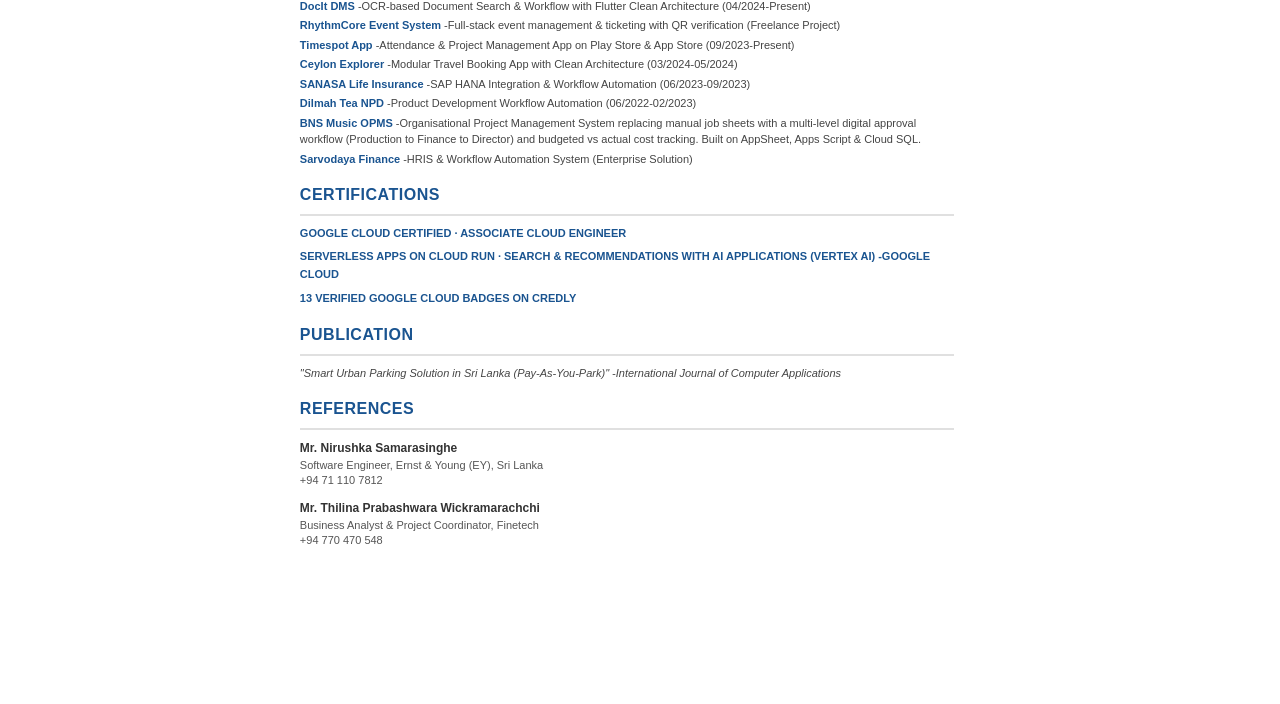
==== commit c0d38086: "update: AI-first positioning, remove all arrow symbols, rename CV - Reorder tech stack: AI agents & " ====
--- a/cv-builder/cv-template.html
+++ b/cv-builder/cv-template.html
@@ -273,7 +273,7 @@
             <img src="../images/pro.png" alt="Sachintha Antany Profile" class="profile-image">
             <div class="header-content">
                 <h1 class="name">SACHINTHA ANTANY</h1>
-                <p class="title">Software Engineer | Flutter & Full-Stack Developer | AI Agents & Cloud Integration</p>
+                <p class="title">Software Engineer | AI Agents & Cloud Platforms | Flutter & Full-Stack Developer</p>
                 <div class="contact-info">
                     +94 717804901 | <a href="mailto:sachi.antany@gmail.com">sachi.antany@gmail.com</a> | Colombo, Sri Lanka<br>
                     <a href="https://www.linkedin.com/in/sachintha-antany-b48784168/" target="_blank">LinkedIn</a> | <a href="https://sachintha-antany.netlify.app/" target="_blank">Portfolio</a> | <a href="https://www.credly.com/users/sachintha-antany.1f19a389/badges" target="_blank">Credly</a>
@@ -285,12 +285,13 @@
         <div class="section">
             <h2 class="section-title">About Me</h2>
             <p class="about-text">
-                Results-driven Software Engineer with 6+ years in full-cycle mobile and full-stack development,
-                including 3+ years specializing in Flutter with Clean Architecture and the Bloc Pattern. Increasingly
-                focused on AI-powered products, building agentic experiences with LLMs (Gemini, Groq/LLaMA, Claude),
-                the Vercel AI SDK, and the Model Context Protocol (MCP). Proven track record delivering enterprise-grade
-                digital transformation and workflow automation across finance, insurance, manufacturing, and
-                distribution. Google Certified Professional Cloud Architect.
+                Software Engineer with 6+ years delivering enterprise products across AI integration, cloud platforms,
+                and full-stack development. Bridges the gap between LLMs and traditional business systems, designing
+                custom MCP servers, multi-model orchestration pipelines, and agentic workflows over enterprise ERPs
+                like SAP Business One. 3+ years specializing in Flutter with Clean Architecture and Bloc Pattern,
+                with production apps on Play Store and App Store. Built and shipped 20+ workflow automation systems
+                using Flutter, AppSheet, and Google Apps Script across finance, insurance, manufacturing, and
+                distribution. Google Cloud Certified in cloud architecture and engineering, with 13 skill badges.
             </p>
         </div>
 
@@ -298,12 +299,12 @@
         <div class="section">
             <h2 class="section-title">Tech Stack & Tools</h2>
             <div class="tech-list">
-                <div class="tech-item"><span class="tech-label">Languages:</span> Dart, TypeScript, JavaScript, Java, Python, SQL</div>
+                <div class="tech-item"><span class="tech-label">AI & Agents:</span> AI agent architecture (MCP servers, multi-model orchestration, tool-use pipelines), enterprise ERP integration with LLMs, Gemini / Vertex AI, Claude, Groq / LLaMA, Vercel AI SDK, agentic workflow design</div>
+                <div class="tech-item"><span class="tech-label">Languages:</span> Python, TypeScript, JavaScript, Dart, Java, SQL, HCL (Terraform)</div>
+                <div class="tech-item"><span class="tech-label">Cloud & IaC:</span> GCP, Cloud Run, Terraform, Cloud Build, Docker, Firebase, Supabase, Vercel, GitHub Actions</div>
+                <div class="tech-item"><span class="tech-label">Web & Backend:</span> Next.js, React, NestJS, Angular, Spring Boot 3, Node.js / Express, Flask, Starlette / Uvicorn</div>
                 <div class="tech-item"><span class="tech-label">Mobile:</span> Flutter (Android & iOS), Clean Architecture, Bloc Pattern, Drift SQLite, Offline-first sync</div>
-                <div class="tech-item"><span class="tech-label">Web & Backend:</span> Next.js, React, Angular, Spring Boot 3, Node.js / Express, Flask, Starlette / Uvicorn</div>
-                <div class="tech-item"><span class="tech-label">AI & Agents:</span> LLMs (Gemini, Groq/LLaMA, Claude), Vercel AI SDK, MCP, Vertex AI, SAP B1 Service Layer / OData</div>
-                <div class="tech-item"><span class="tech-label">Cloud & DevOps:</span> GCP, Cloud Run, Cloud Build, Docker, Firebase, Supabase, Vercel</div>
-                <div class="tech-item"><span class="tech-label">Automation & Enterprise:</span> AppSheet, Apps Script, SAP HANA / SAP B1, Cloud SQL, Redis, OAuth 2.0 / JWT</div>
+                <div class="tech-item"><span class="tech-label">Automation & Enterprise:</span> AppSheet, Apps Script, SAP HANA / SAP B1, Prisma, Cloud SQL, Redis, OAuth 2.0 / JWT</div>
                 <div class="tech-item"><span class="tech-label">Dev Tools:</span> Git, Bitbucket, Figma, VS Code, Android Studio</div>
             </div>
         </div>
@@ -313,14 +314,14 @@
             <h2 class="section-title">Professional Experience</h2>
             <div class="experience-item">
                 <div class="experience-header">
-                    <span class="date">2019 – Present (6+ Years)</span>
-                    <span class="position">Software Engineer | Finetech Consultancy Pvt Ltd – Sri Lanka</span>
+                    <span class="date">2019 -Present (6+ Years)</span>
+                    <span class="position">Software Engineer | Finetech Consultancy Pvt Ltd -Sri Lanka</span>
                 </div>
                 
                 <div class="subsection">
                     <div class="subsection-title">Flutter App Development</div>
                     <ul>
-                        <li>Architected & launched Timespot — GPS attendance, task & sub-task tracking, and leave/WFH approval workflows (live on Play & App Store).</li>
+                        <li>Architected & launched Timespot |GPS attendance, task & sub-task tracking, and leave/WFH approval workflows (live on Play & App Store).</li>
                         <li>Built Litro Gas SPO Hub & Sales POS (offline-first Drift SQLite sync) and DocIt, an OCR-powered document management system.</li>
                     </ul>
                 </div>
@@ -328,8 +329,9 @@
                 <div class="subsection">
                     <div class="subsection-title">AI & Full-Stack Product Development</div>
                     <ul>
-                        <li>Independently designed and built a custom MCP server bridging SAP Business One with Gemini Enterprise — 75 read-only tools across 10 business domains enabling autonomous 3-way PO matching, intelligent document generation, and real-time financial analytics via natural language. No native SAP–Gemini integration exists; this was a solo R&D initiative.</li>
-                        <li>Built Sela, a trilingual (EN/SI/TA) AI shopping concierge for the Kapruka Agent Challenge on Next.js 16, Vercel AI SDK, MCP and a multi-model fallback brain (Gemini → Groq → Claude).</li>
+                        <li>Independently designed and built a custom MCP server bridging SAP Business One with Gemini Enterprise |75 read-only tools across 10 business domains enabling autonomous 3-way PO matching, intelligent document generation, and real-time financial analytics via natural language. No native SAP-Gemini integration exists; this was a solo R&D initiative.</li>
+                        <li>Built Sela, a trilingual (EN/SI/TA) AI shopping concierge for the Kapruka Agent Challenge on Next.js 16, Vercel AI SDK, MCP and a multi-model fallback brain (Gemini to Groq to Claude).</li>
+                        <li>Researching and building Finetech IDP, an Internal Developer Platform that automates GCP customer provisioning via Terraform, with a Next.js 15 portal, NestJS API, plan-then-approve gates, RBAC, live SSE logs, and single-tenant isolation per customer project.</li>
                         <li>Created an AppSheet Workflow Automation pipeline over a reverse-engineered editor API, letting an AI agent generate full enterprise apps in seconds.</li>
                     </ul>
                 </div>
@@ -359,15 +361,15 @@
             <h2 class="section-title">Education</h2>
             <div class="education-item">
                 <div class="education-header">
-                    <span class="date">2008 – 2016</span>
+                    <span class="date">2008 -2016</span>
                     <span class="degree">Advanced Level</span>
                 </div>
                 <div class="institution">St.Peter's College Colombo 04</div>
             </div>
             <div class="education-item">
                 <div class="education-header">
-                    <span class="date">2017 – 2021</span>
-                    <span class="degree">BSc (Hons) in Information Technology – Software Engineering</span>
+                    <span class="date">2017 -2021</span>
+                    <span class="degree">BSc (Hons) in Information Technology -Software Engineering</span>
                 </div>
                 <div class="institution">Sri Lanka Institute of Information Technology (SLIIT)</div>
             </div>
@@ -377,60 +379,63 @@
         <div class="section">
             <h2 class="section-title">Project Highlights</h2>
             <div class="project-item">
-                <span class="project-name">SAP B1 MCP Server for Gemini Enterprise</span> – Custom Model Context Protocol server bridging SAP Business One with Gemini Enterprise (solo R&D — no native integration exists). 75 read-only MCP tools across Procurement, Sales, Finance, Inventory, Service, and Metadata domains. Enables autonomous 3-way PO matching, multimodal PR/PV generation from vendor invoice PDFs, dynamic cash flow analysis, and forensic inventory variance detection via natural language. Python, Streamable HTTP, OData, Cloud Run, OAuth 2.0 + PKCE, SAP HANA.
-            </div>
-            <div class="project-item">
-                <span class="project-name">Sela – Trilingual AI Shopping Concierge</span> – Full-screen conversational commerce agent for the Kapruka Agent Challenge 2026, taking a shopper from intent to paid order entirely in chat across English, Sinhala & Tamil with voice and handwriting input. Built on Next.js 16, Vercel AI SDK v6 and MCP, with generative UI and a multi-model fallback brain (Gemini → Groq → Claude).
-            </div>
-            <div class="project-item">
-                <span class="project-name">AppSheet Workflow Automation (Reverse-Engineered Editor API)</span> – Cracked AppSheet's private editor API via a Chrome MV3 extension + Node.js bridge relay, letting an AI agent drive real-time app builds — generating a full enterprise DLP app (36 slices, 35 views, 23 actions, 14 bots) from one idempotent Python script. Fast-forwards workflow delivery ~4× (a ~20-day build now ships in ~5).
-            </div>
-            <div class="project-item">
-                <span class="project-name">DLP Rule Workflow – Commercial Bank of Sri Lanka</span> – Enterprise Data Loss Prevention rule lifecycle management with three approval workflows, 8+ sequential stages, five role-based dashboards, a full audit trail and automated notifications. Generated via the AppSheet Workflow Automation pipeline.
-            </div>
-            <div class="project-item">
-                <span class="project-name">Hive Trendz – AI Social Media Automation</span> – Autonomous news-to-post pipeline using LLaMA 3.3 70B (Groq API), a Flask + APScheduler backend on Railway, and a Flutter app with on-device image compositing and FFmpeg video editing. Posts to Facebook & Instagram fully autonomously.
-            </div>
-            <div class="project-item">
-                <span class="project-name">Flutter Feature Generator</span> – Production-grade Dart CLI that scaffolds a complete full-stack feature (~25 files) in one command: Clean Architecture + BLoC + Drift SQLite + offline-first sync + Java Spring Boot 3 REST backend.
-            </div>
-            <div class="project-item">
-                <span class="project-name">Litro Gas SPO Hub & Sales POS</span> – Combined Flutter app: SPO Hub for dealer visit management; Sales POS for fully offline island-wide gas distribution recording with Drift SQLite background sync (Clean Architecture + BLoC).
-            </div>
-            <div class="project-item">
-                <span class="project-name">Enterprise Dealer Stock Recommendation System</span> – Intelligent stock recommendation for Litro Gas distribution network (Cloud-based Solution)
-            </div>
-            <div class="project-item">
-                <span class="project-name">DocIt DMS</span> – OCR-based Document Search & Workflow with Flutter Clean Architecture (04/2024–Present)
-            </div>
-            <div class="project-item">
-                <span class="project-name">RhythmCore Event System</span> – Full-stack event management & ticketing with QR verification (Freelance Project)
-            </div>
-            <div class="project-item">
-                <span class="project-name">Timespot App</span> – Attendance & Project Management App on Play Store & App Store (09/2023–Present)
-            </div>
-            <div class="project-item">
-                <span class="project-name">Ceylon Explorer</span> – Modular Travel Booking App with Clean Architecture (03/2024–05/2024)
-            </div>
-            <div class="project-item">
-                <span class="project-name">SANASA Life Insurance</span> – SAP HANA Integration & Workflow Automation (06/2023–09/2023)
-            </div>
-            <div class="project-item">
-                <span class="project-name">Dilmah Tea NPD</span> – Product Development Workflow Automation (06/2022–02/2023)
-            </div>
-            <div class="project-item">
-                <span class="project-name">BNS Music OPMS</span> – Organisational Project Management System replacing manual job sheets with a multi-level digital approval workflow (Production → Finance → Director) and budgeted vs actual cost tracking. Built on AppSheet, Apps Script & Cloud SQL.
-            </div>
-            <div class="project-item">
-                <span class="project-name">Sarvodaya Finance</span> – HRIS & Workflow Automation System (Enterprise Solution)
+                <span class="project-name">SAP B1 MCP Server for Gemini Enterprise</span> -Custom Model Context Protocol server bridging SAP Business One with Gemini Enterprise (solo R&D |no native integration exists). 75 read-only MCP tools across Procurement, Sales, Finance, Inventory, Service, and Metadata domains. Enables autonomous 3-way PO matching, multimodal PR/PV generation from vendor invoice PDFs, dynamic cash flow analysis, and forensic inventory variance detection via natural language. Python, Streamable HTTP, OData, Cloud Run, OAuth 2.0 + PKCE, SAP HANA.
+            </div>
+            <div class="project-item">
+                <span class="project-name">Finetech IDP -Internal Developer Platform</span> -Self-service portal automating GCP customer environment provisioning. Operators select a customer, product, and runtime; the platform runs Terraform (init, plan, approve, apply) with live SSE log streaming and returns a service URL. Single-tenant isolation per customer GCP project, three-layer Terraform module library, RBAC, audit trail, and BYOC support via Workload Identity Federation. Next.js 15, NestJS, Prisma, PostgreSQL, Terraform, GitHub Actions. (In Progress)
+            </div>
+            <div class="project-item">
+                <span class="project-name">Sela -Trilingual AI Shopping Concierge</span> -Full-screen conversational commerce agent for the Kapruka Agent Challenge 2026, taking a shopper from intent to paid order entirely in chat across English, Sinhala & Tamil with voice and handwriting input. Built on Next.js 16, Vercel AI SDK v6 and MCP, with generative UI and a multi-model fallback brain (Gemini to Groq to Claude).
+            </div>
+            <div class="project-item">
+                <span class="project-name">AppSheet Workflow Automation (Reverse-Engineered Editor API)</span> -Cracked AppSheet's private editor API via a Chrome MV3 extension + Node.js bridge relay, letting an AI agent drive real-time app builds |generating a full enterprise DLP app (36 slices, 35 views, 23 actions, 14 bots) from one idempotent Python script. Fast-forwards workflow delivery ~4× (a ~20-day build now ships in ~5).
+            </div>
+            <div class="project-item">
+                <span class="project-name">DLP Rule Workflow -Commercial Bank of Sri Lanka</span> -Enterprise Data Loss Prevention rule lifecycle management with three approval workflows, 8+ sequential stages, five role-based dashboards, a full audit trail and automated notifications. Generated via the AppSheet Workflow Automation pipeline.
+            </div>
+            <div class="project-item">
+                <span class="project-name">Hive Trendz -AI Social Media Automation</span> -Autonomous news-to-post pipeline using LLaMA 3.3 70B (Groq API), a Flask + APScheduler backend on Railway, and a Flutter app with on-device image compositing and FFmpeg video editing. Posts to Facebook & Instagram fully autonomously.
+            </div>
+            <div class="project-item">
+                <span class="project-name">Flutter Feature Generator</span> -Production-grade Dart CLI that scaffolds a complete full-stack feature (~25 files) in one command: Clean Architecture + BLoC + Drift SQLite + offline-first sync + Java Spring Boot 3 REST backend.
+            </div>
+            <div class="project-item">
+                <span class="project-name">Litro Gas SPO Hub & Sales POS</span> -Combined Flutter app: SPO Hub for dealer visit management; Sales POS for fully offline island-wide gas distribution recording with Drift SQLite background sync (Clean Architecture + BLoC).
+            </div>
+            <div class="project-item">
+                <span class="project-name">Enterprise Dealer Stock Recommendation System</span> -Intelligent stock recommendation for Litro Gas distribution network (Cloud-based Solution)
+            </div>
+            <div class="project-item">
+                <span class="project-name">DocIt DMS</span> -OCR-based Document Search & Workflow with Flutter Clean Architecture (04/2024-Present)
+            </div>
+            <div class="project-item">
+                <span class="project-name">RhythmCore Event System</span> -Full-stack event management & ticketing with QR verification (Freelance Project)
+            </div>
+            <div class="project-item">
+                <span class="project-name">Timespot App</span> -Attendance & Project Management App on Play Store & App Store (09/2023-Present)
+            </div>
+            <div class="project-item">
+                <span class="project-name">Ceylon Explorer</span> -Modular Travel Booking App with Clean Architecture (03/2024-05/2024)
+            </div>
+            <div class="project-item">
+                <span class="project-name">SANASA Life Insurance</span> -SAP HANA Integration & Workflow Automation (06/2023-09/2023)
+            </div>
+            <div class="project-item">
+                <span class="project-name">Dilmah Tea NPD</span> -Product Development Workflow Automation (06/2022-02/2023)
+            </div>
+            <div class="project-item">
+                <span class="project-name">BNS Music OPMS</span> -Organisational Project Management System replacing manual job sheets with a multi-level digital approval workflow (Production to Finance to Director) and budgeted vs actual cost tracking. Built on AppSheet, Apps Script & Cloud SQL.
+            </div>
+            <div class="project-item">
+                <span class="project-name">Sarvodaya Finance</span> -HRIS & Workflow Automation System (Enterprise Solution)
             </div>
         </div>
 
         <!-- Certifications -->
         <div class="section">
             <h2 class="section-title">Certifications</h2>
-            <div class="cert-item">Google Professional Cloud Architect · Associate Cloud Engineer</div>
-            <div class="cert-item">Serverless Apps on Cloud Run · Search & Recommendations with AI Applications (Vertex AI) – Google Cloud</div>
+            <div class="cert-item">Google Cloud Certified · Associate Cloud Engineer</div>
+            <div class="cert-item">Serverless Apps on Cloud Run · Search & Recommendations with AI Applications (Vertex AI) -Google Cloud</div>
             <div class="cert-item">13 verified Google Cloud badges on Credly</div>
         </div>
 
@@ -438,7 +443,7 @@
         <div class="section">
             <h2 class="section-title">Publication</h2>
             <div class="publication-item">
-                "Smart Urban Parking Solution in Sri Lanka (Pay-As-You-Park)" – International Journal of Computer Applications
+                "Smart Urban Parking Solution in Sri Lanka (Pay-As-You-Park)" -International Journal of Computer Applications
             </div>
         </div>
 
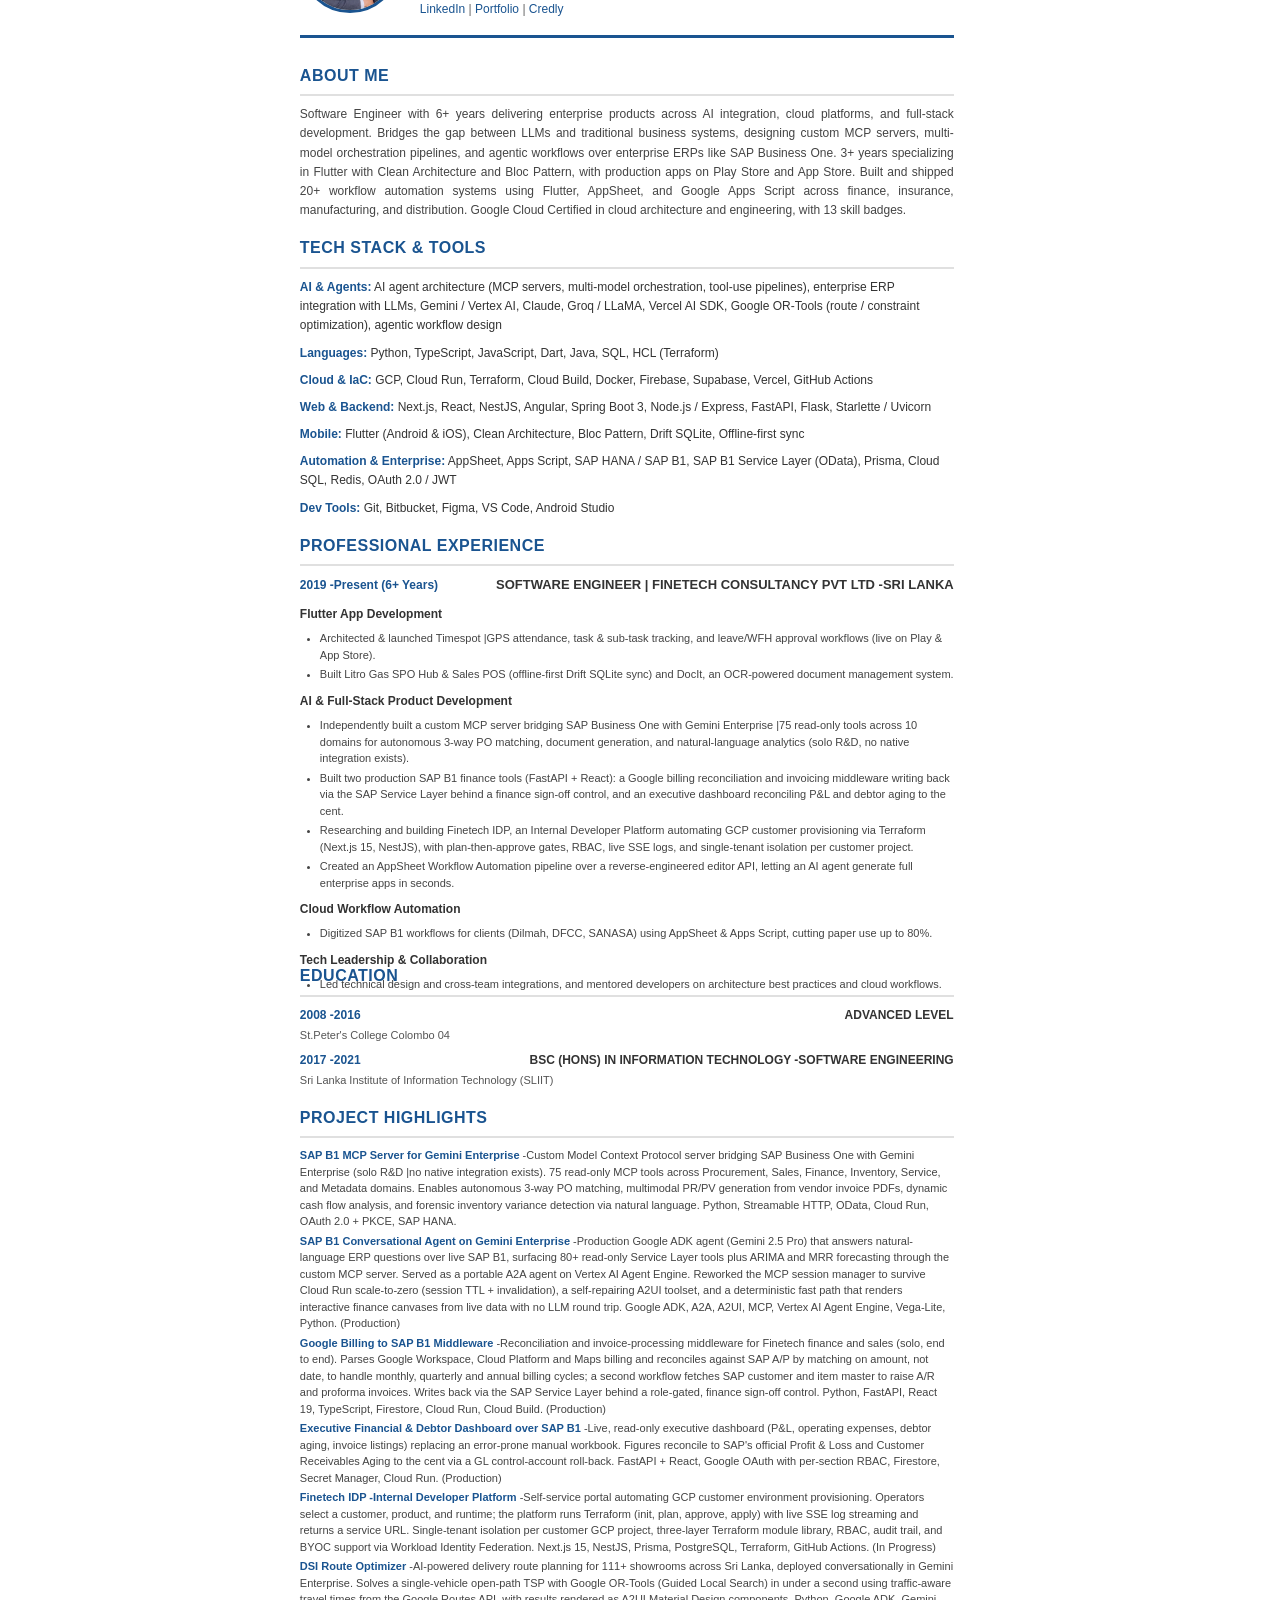
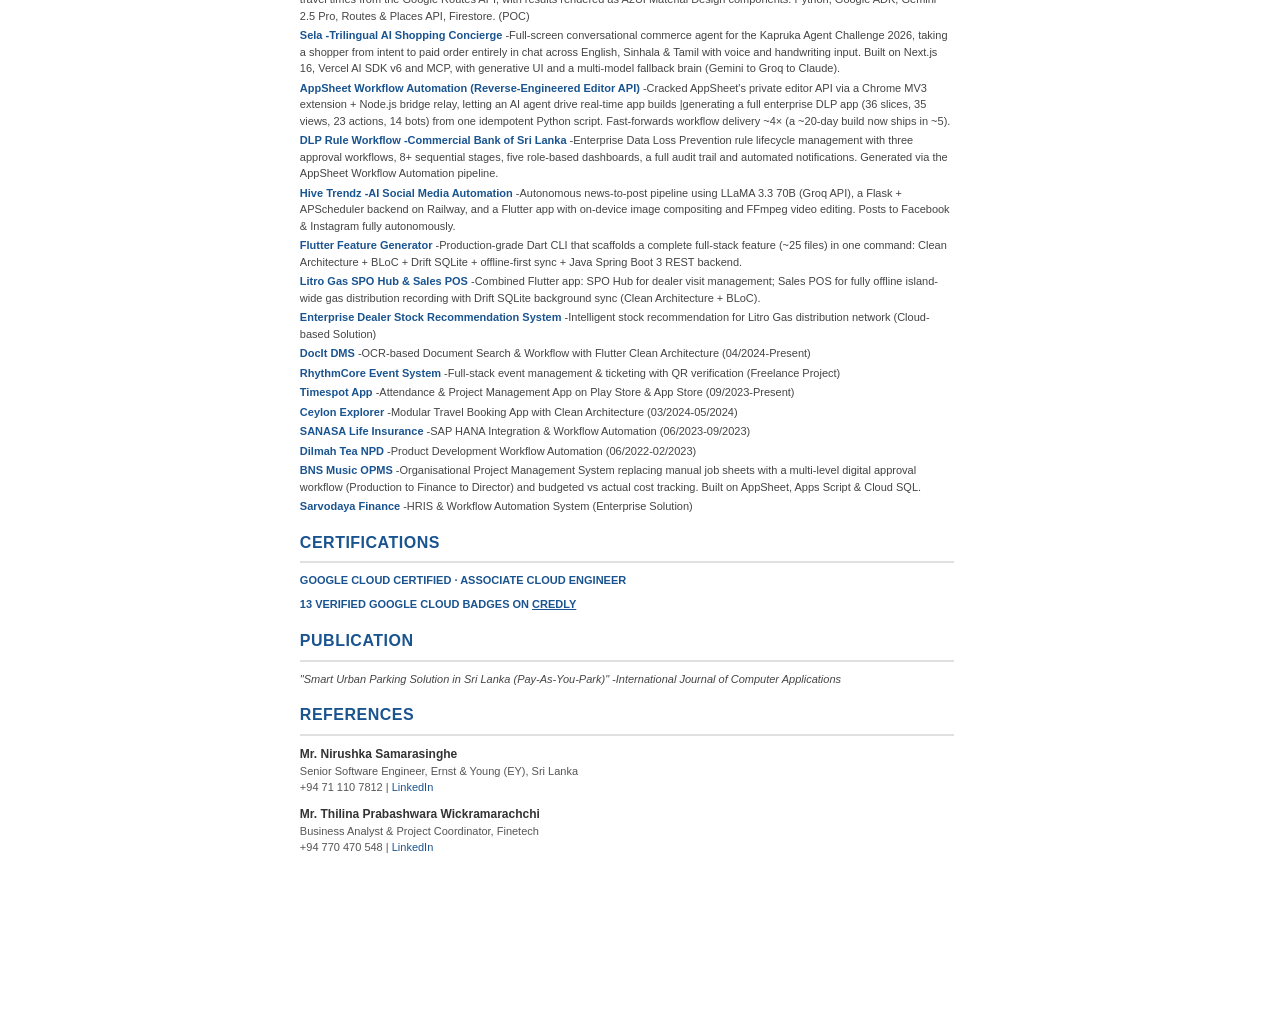
==== commit 3802b26b: "feat: add SAP B1 projects and Conversational Agent, bump CV to v3 Portfolio and CV update: - Add SAP" ====
--- a/cv-builder/cv-template.html
+++ b/cv-builder/cv-template.html
@@ -299,12 +299,12 @@
         <div class="section">
             <h2 class="section-title">Tech Stack & Tools</h2>
             <div class="tech-list">
-                <div class="tech-item"><span class="tech-label">AI & Agents:</span> AI agent architecture (MCP servers, multi-model orchestration, tool-use pipelines), enterprise ERP integration with LLMs, Gemini / Vertex AI, Claude, Groq / LLaMA, Vercel AI SDK, agentic workflow design</div>
+                <div class="tech-item"><span class="tech-label">AI & Agents:</span> AI agent architecture (MCP servers, multi-model orchestration, tool-use pipelines), enterprise ERP integration with LLMs, Gemini / Vertex AI, Claude, Groq / LLaMA, Vercel AI SDK, Google OR-Tools (route / constraint optimization), agentic workflow design</div>
                 <div class="tech-item"><span class="tech-label">Languages:</span> Python, TypeScript, JavaScript, Dart, Java, SQL, HCL (Terraform)</div>
                 <div class="tech-item"><span class="tech-label">Cloud & IaC:</span> GCP, Cloud Run, Terraform, Cloud Build, Docker, Firebase, Supabase, Vercel, GitHub Actions</div>
-                <div class="tech-item"><span class="tech-label">Web & Backend:</span> Next.js, React, NestJS, Angular, Spring Boot 3, Node.js / Express, Flask, Starlette / Uvicorn</div>
+                <div class="tech-item"><span class="tech-label">Web & Backend:</span> Next.js, React, NestJS, Angular, Spring Boot 3, Node.js / Express, FastAPI, Flask, Starlette / Uvicorn</div>
                 <div class="tech-item"><span class="tech-label">Mobile:</span> Flutter (Android & iOS), Clean Architecture, Bloc Pattern, Drift SQLite, Offline-first sync</div>
-                <div class="tech-item"><span class="tech-label">Automation & Enterprise:</span> AppSheet, Apps Script, SAP HANA / SAP B1, Prisma, Cloud SQL, Redis, OAuth 2.0 / JWT</div>
+                <div class="tech-item"><span class="tech-label">Automation & Enterprise:</span> AppSheet, Apps Script, SAP HANA / SAP B1, SAP B1 Service Layer (OData), Prisma, Cloud SQL, Redis, OAuth 2.0 / JWT</div>
                 <div class="tech-item"><span class="tech-label">Dev Tools:</span> Git, Bitbucket, Figma, VS Code, Android Studio</div>
             </div>
         </div>
@@ -329,9 +329,9 @@
                 <div class="subsection">
                     <div class="subsection-title">AI & Full-Stack Product Development</div>
                     <ul>
-                        <li>Independently designed and built a custom MCP server bridging SAP Business One with Gemini Enterprise |75 read-only tools across 10 business domains enabling autonomous 3-way PO matching, intelligent document generation, and real-time financial analytics via natural language. No native SAP-Gemini integration exists; this was a solo R&D initiative.</li>
-                        <li>Built Sela, a trilingual (EN/SI/TA) AI shopping concierge for the Kapruka Agent Challenge on Next.js 16, Vercel AI SDK, MCP and a multi-model fallback brain (Gemini to Groq to Claude).</li>
-                        <li>Researching and building Finetech IDP, an Internal Developer Platform that automates GCP customer provisioning via Terraform, with a Next.js 15 portal, NestJS API, plan-then-approve gates, RBAC, live SSE logs, and single-tenant isolation per customer project.</li>
+                        <li>Independently built a custom MCP server bridging SAP Business One with Gemini Enterprise |75 read-only tools across 10 domains for autonomous 3-way PO matching, document generation, and natural-language analytics (solo R&D, no native integration exists).</li>
+                        <li>Built two production SAP B1 finance tools (FastAPI + React): a Google billing reconciliation and invoicing middleware writing back via the SAP Service Layer behind a finance sign-off control, and an executive dashboard reconciling P&L and debtor aging to the cent.</li>
+                        <li>Researching and building Finetech IDP, an Internal Developer Platform automating GCP customer provisioning via Terraform (Next.js 15, NestJS), with plan-then-approve gates, RBAC, live SSE logs, and single-tenant isolation per customer project.</li>
                         <li>Created an AppSheet Workflow Automation pipeline over a reverse-engineered editor API, letting an AI agent generate full enterprise apps in seconds.</li>
                     </ul>
                 </div>
@@ -339,7 +339,7 @@
                 <div class="subsection">
                     <div class="subsection-title">Cloud Workflow Automation</div>
                     <ul>
-                        <li>Digitized workflows for clients (Dilmah, DFCC, SANASA, Commercial Bank) using AppSheet & Apps Script with SAP B1 (HANA/SQL), achieving up to 80% paper reduction.</li>
+                        <li>Digitized SAP B1 workflows for clients (Dilmah, DFCC, SANASA) using AppSheet & Apps Script, cutting paper use up to 80%.</li>
                     </ul>
                 </div>
 
@@ -382,7 +382,19 @@
                 <span class="project-name">SAP B1 MCP Server for Gemini Enterprise</span> -Custom Model Context Protocol server bridging SAP Business One with Gemini Enterprise (solo R&D |no native integration exists). 75 read-only MCP tools across Procurement, Sales, Finance, Inventory, Service, and Metadata domains. Enables autonomous 3-way PO matching, multimodal PR/PV generation from vendor invoice PDFs, dynamic cash flow analysis, and forensic inventory variance detection via natural language. Python, Streamable HTTP, OData, Cloud Run, OAuth 2.0 + PKCE, SAP HANA.
             </div>
             <div class="project-item">
+                <span class="project-name">SAP B1 Conversational Agent on Gemini Enterprise</span> -Production Google ADK agent (Gemini 2.5 Pro) that answers natural-language ERP questions over live SAP B1, surfacing 80+ read-only Service Layer tools plus ARIMA and MRR forecasting through the custom MCP server. Served as a portable A2A agent on Vertex AI Agent Engine. Reworked the MCP session manager to survive Cloud Run scale-to-zero (session TTL + invalidation), a self-repairing A2UI toolset, and a deterministic fast path that renders interactive finance canvases from live data with no LLM round trip. Google ADK, A2A, A2UI, MCP, Vertex AI Agent Engine, Vega-Lite, Python. (Production)
+            </div>
+            <div class="project-item">
+                <span class="project-name">Google Billing to SAP B1 Middleware</span> -Reconciliation and invoice-processing middleware for Finetech finance and sales (solo, end to end). Parses Google Workspace, Cloud Platform and Maps billing and reconciles against SAP A/P by matching on amount, not date, to handle monthly, quarterly and annual billing cycles; a second workflow fetches SAP customer and item master to raise A/R and proforma invoices. Writes back via the SAP Service Layer behind a role-gated, finance sign-off control. Python, FastAPI, React 19, TypeScript, Firestore, Cloud Run, Cloud Build. (Production)
+            </div>
+            <div class="project-item">
+                <span class="project-name">Executive Financial & Debtor Dashboard over SAP B1</span> -Live, read-only executive dashboard (P&L, operating expenses, debtor aging, invoice listings) replacing an error-prone manual workbook. Figures reconcile to SAP's official Profit & Loss and Customer Receivables Aging to the cent via a GL control-account roll-back. FastAPI + React, Google OAuth with per-section RBAC, Firestore, Secret Manager, Cloud Run. (Production)
+            </div>
+            <div class="project-item">
                 <span class="project-name">Finetech IDP -Internal Developer Platform</span> -Self-service portal automating GCP customer environment provisioning. Operators select a customer, product, and runtime; the platform runs Terraform (init, plan, approve, apply) with live SSE log streaming and returns a service URL. Single-tenant isolation per customer GCP project, three-layer Terraform module library, RBAC, audit trail, and BYOC support via Workload Identity Federation. Next.js 15, NestJS, Prisma, PostgreSQL, Terraform, GitHub Actions. (In Progress)
+            </div>
+            <div class="project-item">
+                <span class="project-name">DSI Route Optimizer</span> -AI-powered delivery route planning for 111+ showrooms across Sri Lanka, deployed conversationally in Gemini Enterprise. Solves a single-vehicle open-path TSP with Google OR-Tools (Guided Local Search) in under a second using traffic-aware travel times from the Google Routes API, with results rendered as A2UI Material Design components. Python, Google ADK, Gemini 2.5 Pro, Routes & Places API, Firestore. (POC)
             </div>
             <div class="project-item">
                 <span class="project-name">Sela -Trilingual AI Shopping Concierge</span> -Full-screen conversational commerce agent for the Kapruka Agent Challenge 2026, taking a shopper from intent to paid order entirely in chat across English, Sinhala & Tamil with voice and handwriting input. Built on Next.js 16, Vercel AI SDK v6 and MCP, with generative UI and a multi-model fallback brain (Gemini to Groq to Claude).
@@ -435,8 +447,7 @@
         <div class="section">
             <h2 class="section-title">Certifications</h2>
             <div class="cert-item">Google Cloud Certified · Associate Cloud Engineer</div>
-            <div class="cert-item">Serverless Apps on Cloud Run · Search & Recommendations with AI Applications (Vertex AI) -Google Cloud</div>
-            <div class="cert-item">13 verified Google Cloud badges on Credly</div>
+            <div class="cert-item">13 verified Google Cloud badges on <a href="https://www.credly.com/users/sachintha-antany.1f19a389/badges" target="_blank" style="color:#1a5490;text-decoration:underline;">Credly</a></div>
         </div>
 
         <!-- Publication -->
@@ -453,15 +464,15 @@
             <div class="reference-item">
                 <div class="reference-name">Mr. Nirushka Samarasinghe</div>
                 <div class="reference-title">
-                    Software Engineer, Ernst & Young (EY), Sri Lanka<br>
-                    +94 71 110 7812
+                    Senior Software Engineer, Ernst & Young (EY), Sri Lanka<br>
+                    +94 71 110 7812 | <a href="https://www.linkedin.com/in/nirushka-samarasinghe/" target="_blank" style="color:#1a5490;text-decoration:none;">LinkedIn</a>
                 </div>
             </div>
             <div class="reference-item">
                 <div class="reference-name">Mr. Thilina Prabashwara Wickramarachchi</div>
                 <div class="reference-title">
                     Business Analyst & Project Coordinator, Finetech<br>
-                    +94 770 470 548
+                    +94 770 470 548 | <a href="https://www.linkedin.com/in/tpwick/" target="_blank" style="color:#1a5490;text-decoration:none;">LinkedIn</a>
                 </div>
             </div>
         </div>
